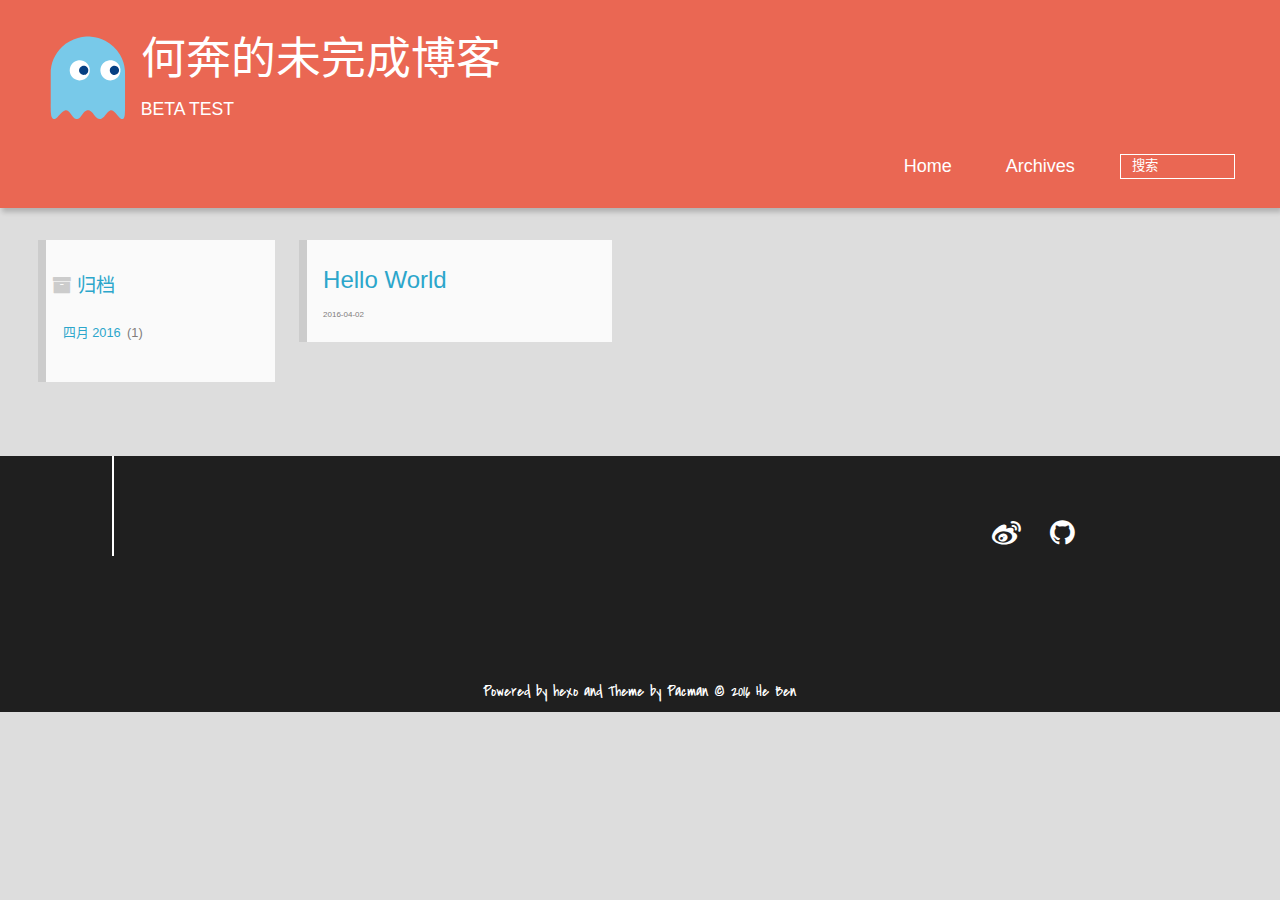
==== archives/index.html @ cc57c38c "Site updated: 2016-04-03 23:12:09" ====
<!DOCTYPE HTML>
<html lang="zh-CN">
<head>
  <meta charset="UTF-8">
  
    <title>Archives | 何奔的未完成博客</title>
    <meta name="viewport" content="width=device-width, initial-scale=1, maximum-scale=3, minimum-scale=1">
    
    <meta name="author" content="He Ben">
    
    <meta name="description" content="何奔的博客">
    
    
    
    
    
    <link rel="icon" href="/img/favicon.ico">
    
    
    <link rel="apple-touch-icon" href="/img/pacman.jpg">
    <link rel="apple-touch-icon-precomposed" href="/img/pacman.jpg">
    
    <link rel="stylesheet" href="/css/style.css">
</head>

    <body>
      <header>
        <div>
		
			<div id="imglogo">
				<a href="/"><img src="/img/logo.svg" alt="何奔的未完成博客" title="何奔的未完成博客"/></a>
			</div>
			
			<div id="textlogo">
				<h1 class="site-name"><a href="/" title="何奔的未完成博客">何奔的未完成博客</a></h1>
				<h2 class="blog-motto">BETA TEST</h2>
			</div>
			<div class="navbar"><a class="navbutton navmobile" href="#" title="菜单">
			</a></div>
			<nav class="animated">
				<ul>
					
						<li><a href="/">Home</a></li>
					
						<li><a href="/archives">Archives</a></li>
					
					<li>
					
					<form class="search" action="//google.com/search" method="get" accept-charset="utf-8">
						<label>Search</label>
						<input type="text" id="search" name="q" autocomplete="off" maxlength="20" placeholder="搜索" />
						<input type="hidden" name="q" value="site:yoursite.com">
					</form>
					
					</li>
				</ul>
			</nav>			
</div>

      </header>
      <div id="container">
        

<div class="archive-title" >
  <h2 class="archive-icon">归档</h2>
  
  <div class="archiveslist archive-float clearfix">
   <ul class="archive-list"><li class="archive-list-item"><a class="archive-list-link" href="/archives/2016/04/">四月 2016</a><span class="archive-list-count">1</span></li></ul>
 </div>
  
</div>
<div id="main" class="archive-part clearfix">
  <div id="archive-page">

  <section class="post" itemscope itemprop="blogPost">
  
    <a href="/2016/04/02/hello-world/" title="Hello World" itemprop="url">
  
    <h1 itemprop="name">Hello World</h1>
    
    <time datetime="2016-04-02T09:28:48.099Z" itemprop="datePublished">2016-04-02</time>
  </a>
</section>


  </div>
</div>

      </div>
      <footer><div id="footer" >
	
	<div class="line">
		<span></span>
		<div class="author"></div>
	</div>
	
	
	<div class="social-font clearfix">
		
		<a href="http://weibo.com/http://weibo.com/3191573155/profile?topnav=1&amp;wvr=6&amp;is_all=1" target="_blank" title="weibo"></a>
		
		
		
		<a href="https://github.com/https://github.com/heben0011" target="_blank" title="github"></a>
		
		
		
	</div>
		<p class="copyright">Powered by <a href="http://hexo.io" target="_blank" title="hexo">hexo</a> and Theme by <a href="https://github.com/A-limon/pacman" target="_blank" title="Pacman">Pacman</a> © 2016 
		
		<a href="http://yoursite.com" target="_blank" title="He Ben">He Ben</a>
		
		</p>
</div>
</footer>
      <script src="/js/jquery-2.1.0.min.js"></script>
<script type="text/javascript">
$(document).ready(function(){ 
  $('.navbar').click(function(){
    $('header nav').toggleClass('shownav');
  });
  var myWidth = 0;
  function getSize(){
    if( typeof( window.innerWidth ) == 'number' ) {
      myWidth = window.innerWidth;
    } else if( document.documentElement && document.documentElement.clientWidth) {
      myWidth = document.documentElement.clientWidth;
    };
  };
  var m = $('#main'),
      a = $('#asidepart'),
      c = $('.closeaside'),
      o = $('.openaside');
  $(window).resize(function(){
    getSize(); 
    if (myWidth >= 1024) {
      $('header nav').removeClass('shownav');
    }else
    {
      m.removeClass('moveMain');
      a.css('display', 'block').removeClass('fadeOut');
      o.css('display', 'none');
        
    }
  });
  c.click(function(){
    a.addClass('fadeOut').css('display', 'none');
    o.css('display', 'block').addClass('fadeIn');
    m.addClass('moveMain');
  });
  o.click(function(){
    o.css('display', 'none').removeClass('beforeFadeIn');
    a.css('display', 'block').removeClass('fadeOut').addClass('fadeIn');      
    m.removeClass('moveMain');
  });
  $(window).scroll(function(){
    o.css("top",Math.max(80,260-$(this).scrollTop()));
  });
});
</script>







    </body>
   </html>
---- css/style.css ----
html,
body,
div,
span,
applet,
object,
iframe,
h1,
h2,
h3,
h4,
h5,
h6,
p,
blockquote,
pre,
a,
abbr,
acronym,
address,
big,
cite,
code,
del,
dfn,
em,
img,
ins,
kbd,
q,
s,
samp,
small,
strike,
strong,
sub,
sup,
tt,
var,
dl,
dt,
dd,
ol,
ul,
li,
fieldset,
form,
label,
legend,
table,
caption,
tbody,
tfoot,
thead,
tr,
th,
td {
  margin: 0;
  padding: 0;
  border: 0;
  outline: 0;
  font-weight: inherit;
  font-style: inherit;
  font-family: inherit;
  font-size: 100%;
  vertical-align: baseline;
}
body {
  line-height: 1;
  color: #000;
  background: #fff;
}
ol,
ul {
  list-style: none;
}
table {
  border-collapse: separate;
  border-spacing: 0;
  vertical-align: middle;
}
caption,
th,
td {
  text-align: left;
  font-weight: normal;
  vertical-align: middle;
}
a img {
  border: none;
}
/* custom Font*/
@font-face {
  font-family: "covered_by_your_graceregular";
  font-weight: normal;
  font-style: normal;
  src: url("../font/coveredbyyourgrace-webfont.eot");
  src: url("../font/coveredbyyourgrace-webfont.eot?#iefix") format('embedded-opentype'), url("../font/coveredbyyourgrace-webfont.svg#covered_by_your_graceregular") format('svg'), url("../font/coveredbyyourgrace-webfont.woff") format('woff'), url("../font/coveredbyyourgrace-webfont.ttf") format('truetype');
}
/* icon Font */
@font-face {
  font-family: "FontAwesome";
  font-style: normal;
  font-weight: normal;
  src: url("../font/fontawesome-webfont.eot?v=#4.0.3");
  src: url("../font/fontawesome-webfont.eot?#iefix&v=#4.0.3") format("embedded-opentype"), url("../font/fontawesome-webfont.woff?v=#4.0.3") format("woff"), url("../font/fontawesome-webfont.ttf?v=#4.0.3") format("truetype"), url("../font/fontawesome-webfont.svg#fontawesomeregular?v=#4.0.3") format("svg");
}
/* Public style */
* {
  -webkit-margin-before: 0;
  -webkit-margin-after: 0;
}
body {
  background: #ddd;
  font-family: "Helvetica Neue", "Helvetica", "Microsoft YaHei", "WenQuanYi Micro Hei", Arial, sans-serif;
  font-size: 100%;
  color: #817c7c;
  line-height: 1.5;
}
small {
  font-size: 80%;
}
sub,
sup {
  font-size: 75%;
  line-height: 0;
  position: relative;
  vertical-align: baseline;
}
sup {
  top: -0.5em;
  padding-left: 0.3em;
}
sub {
  bottom: -0.25em;
}
a {
  text-decoration: none;
  color: #817c7c;
}
a:hover,
a:focus {
  outline: 0;
  text-decoration: none;
  -webkit-transition: color 0.25s, background 0.5s;
  -moz-transition: color 0.25s, background 0.5s;
  -o-transition: color 0.25s, background 0.5s;
  -ms-transition: color 0.25s, background 0.5s;
  transition: color 0.25s, background 0.5s;
}
a:hover:before {
  -webkit-transition: color 0.25s, background 0.5s;
  -moz-transition: color 0.25s, background 0.5s;
  -o-transition: color 0.25s, background 0.5s;
  -ms-transition: color 0.25s, background 0.5s;
  transition: color 0.25s, background 0.5s;
}
input:focus {
  outline: none;
}
input,
button {
  margin: 0;
  padding: 0;
}
input::-moz-focus-inner,
button::-moz-focus-inner {
  border: 0;
  padding: 0;
}
h1 {
  font-size: 1.5em;
}
.fa {
  display: inline-block;
  font-family: FontAwesome;
  font-style: normal;
  font-weight: normal;
  line-height: 1;
  -webkit-font-smoothing: antialiased;
  -moz-osx-font-smoothing: grayscale;
}
.clearfix {
  zoom: 1;
}
.clearfix:before,
.clearfix:after {
  content: "";
  display: table;
}
.clearfix:after {
  clear: both;
}
::-webkit-input-placeholder {
  color: #fff;
  padding: 2px 0 0 4px;
}
::-moz-placeholder {
  color: #fff;
  padding: 2px 0 0 4px;
}
:-ms-input-placeholder {
  color: #fff;
  padding: 2px 0 0 4px;
}
::-webkit-input-placeholder::before {
  font-family: "FontAwesome";
  -webkit-font-smoothing: antialiased;
  -moz-osx-font-smoothing: grayscale;
  content: "\f002";
  padding-right: 4px;
}
::-moz-placeholder:before {
  font-family: "FontAwesome";
  -webkit-font-smoothing: antialiased;
  -moz-osx-font-smoothing: grayscale;
  content: "\f002";
  padding-right: 4px;
}
:-ms-input-placeholder::before {
  font-family: "FontAwesome";
  -webkit-font-smoothing: antialiased;
  -moz-osx-font-smoothing: grayscale;
  content: "\f002";
  padding-right: 4px;
}
input[type="search"]::-webkit-search-cancel-button,
input[type="search"]::-webkit-search-decoration {
  -webkit-appearance: none;
}
::-webkit-search-cancel-button:after {
  font-family: "FontAwesome";
  -webkit-font-smoothing: antialiased;
  -moz-osx-font-smoothing: grayscale;
  content: '\f00d';
  color: #fff;
  padding-right: 4px;
}
/* css3 animate */
.animated {
  -webkit-animation-fill-mode: both;
  -moz-animation-fill-mode: both;
  -o-animation-fill-mode: both;
  -ms-animation-fill-mode: both;
  animation-fill-mode: both;
  -webkit-animation-duration: 1s;
  -moz-animation-duration: 1s;
  -o-animation-duration: 1s;
  -ms-animation-duration: 1s;
  animation-duration: 1s;
}
@-webkit-keyframes fadeIn {
  0% {
    opacity: 0;
    -ms-filter: "progid:DXImageTransform.Microsoft.Alpha(Opacity=0)";
    filter: alpha(opacity=0);
  }
  100% {
    opacity: 1;
    -ms-filter: none;
    filter: none;
  }
}
.fadeIn {
  -webkit-animation-name: fadeIn;
  -moz-animation-name: fadeIn;
  -o-animation-name: fadeIn;
  -ms-animation-name: fadeIn;
  animation-name: fadeIn;
}
.fadeOut {
  -webkit-animation-name: fadeOut;
  -moz-animation-name: fadeOut;
  -o-animation-name: fadeOut;
  -ms-animation-name: fadeOut;
  animation-name: fadeOut;
}
@-moz-keyframes fadeInDown {
  0% {
    opacity: 0;
    -ms-filter: "progid:DXImageTransform.Microsoft.Alpha(Opacity=0)";
    filter: alpha(opacity=0);
    -webkit-transform: translateY(-20px);
    -moz-transform: translateY(-20px);
    -o-transform: translateY(-20px);
    -ms-transform: translateY(-20px);
    transform: translateY(-20px);
  }
  100% {
    opacity: 1;
    -ms-filter: none;
    filter: none;
    -webkit-transform: translateY(0);
    -moz-transform: translateY(0);
    -o-transform: translateY(0);
    -ms-transform: translateY(0);
    transform: translateY(0);
  }
}
@-webkit-keyframes fadeInDown {
  0% {
    opacity: 0;
    -ms-filter: "progid:DXImageTransform.Microsoft.Alpha(Opacity=0)";
    filter: alpha(opacity=0);
    -webkit-transform: translateY(-20px);
    -moz-transform: translateY(-20px);
    -o-transform: translateY(-20px);
    -ms-transform: translateY(-20px);
    transform: translateY(-20px);
  }
  100% {
    opacity: 1;
    -ms-filter: none;
    filter: none;
    -webkit-transform: translateY(0);
    -moz-transform: translateY(0);
    -o-transform: translateY(0);
    -ms-transform: translateY(0);
    transform: translateY(0);
  }
}
@-o-keyframes fadeInDown {
  0% {
    opacity: 0;
    -ms-filter: "progid:DXImageTransform.Microsoft.Alpha(Opacity=0)";
    filter: alpha(opacity=0);
    -webkit-transform: translateY(-20px);
    -moz-transform: translateY(-20px);
    -o-transform: translateY(-20px);
    -ms-transform: translateY(-20px);
    transform: translateY(-20px);
  }
  100% {
    opacity: 1;
    -ms-filter: none;
    filter: none;
    -webkit-transform: translateY(0);
    -moz-transform: translateY(0);
    -o-transform: translateY(0);
    -ms-transform: translateY(0);
    transform: translateY(0);
  }
}
@keyframes fadeInDown {
  0% {
    opacity: 0;
    -ms-filter: "progid:DXImageTransform.Microsoft.Alpha(Opacity=0)";
    filter: alpha(opacity=0);
    -webkit-transform: translateY(-20px);
    -moz-transform: translateY(-20px);
    -o-transform: translateY(-20px);
    -ms-transform: translateY(-20px);
    transform: translateY(-20px);
  }
  100% {
    opacity: 1;
    -ms-filter: none;
    filter: none;
    -webkit-transform: translateY(0);
    -moz-transform: translateY(0);
    -o-transform: translateY(0);
    -ms-transform: translateY(0);
    transform: translateY(0);
  }
}
body >header {
  width: 100%;
  -webkit-box-shadow: 2px 4px 5px rgba(3,3,3,0.2);
  box-shadow: 2px 4px 5px rgba(3,3,3,0.2);
  background: #ea6753;
  color: #fff;
  padding: 1em 0 0.8em;
}
@media only screen and (min-width: 1024px) {
  body >header {
    padding: 1.8em 0 1.5em;
  }
}
body >header >div {
  width: 95%;
  margin: 0 auto;
  position: relative;
  overflow: hidden;
}
@media only screen and (min-width: 1024px) {
  body >header >div {
    width: 93%;
  }
}
body >header a {
  display: block;
  color: #fff;
}
#imglogo {
  float: left;
  width: 4em;
  height: 4em;
}
@media only screen and (min-width: 768px) {
  #imglogo {
    width: 5em;
  }
}
@media only screen and (min-width: 1024px) {
  #imglogo {
    width: 5.5em;
  }
}
#imglogo img {
  width: 4em;
}
@media only screen and (min-width: 768px) {
  #imglogo img {
    width: 5em;
  }
}
@media only screen and (min-width: 1024px) {
  #imglogo img {
    width: 5.5em;
  }
}
#textlogo {
  float: left;
  width: 75%;
  margin-left: 0.5em;
}
#textlogo h1.site-name {
  width: 86%;
  font-family: "covered_by_your_graceregular";
  font-size: 200%;
  line-height: 1.5;
  -webkit-font-smoothing: antialiased;
  -moz-osx-font-smoothing: grayscale;
}
@media only screen and (min-width: 768px) {
  #textlogo h1.site-name {
    font-size: 240%;
  }
}
@media only screen and (min-width: 1024px) {
  #textlogo h1.site-name {
    font-size: 280%;
  }
}
#textlogo h2.blog-motto {
  font-size: 0.7em;
  font-weight: normal;
}
@media only screen and (min-width: 768px) {
  #textlogo h2.blog-motto {
    font-size: 100%;
  }
}
@media only screen and (min-width: 1024px) {
  #textlogo h2.blog-motto {
    font-size: 110%;
  }
}
.navbar {
  position: absolute;
  width: 2em;
  right: 0em;
  top: 1em;
  padding: 0.5em;
}
@media only screen and (min-width: 1024px) {
  .navbar {
    display: none;
  }
}
.navbutton::before {
  font-family: "FontAwesome";
  -webkit-font-smoothing: antialiased;
  -moz-osx-font-smoothing: grayscale;
  content: "\f0c9";
}
.navmobile::before {
  padding-left: 1em;
}
header nav {
  float: left;
  width: 100%;
  font-size: 112.5%;
  padding-top: 0.5em;
  max-height: 0.01em;
  -webkit-transition: max-height 1s ease-out;
  -moz-transition: max-height 1s ease-out;
  -o-transition: max-height 1s ease-out;
  -ms-transition: max-height 1s ease-out;
  transition: max-height 1s ease-out;
}
@media only screen and (min-width: 568px) {
  header nav {
    width: 50%;
  }
}
@media only screen and (min-width: 1024px) {
  header nav {
    float: right;
    width: auto;
    margin-top: 1em;
    max-height: none;
  }
}
@media only screen and (min-width: 1024px) {
  header nav ul {
    float: right;
  }
}
@media only screen and (min-width: 1024px) {
  header nav ul li {
    float: left;
  }
}
header nav ul li a {
  padding: 0.2em 0 0.2em 1em;
}
@media only screen and (min-width: 1024px) {
  header nav ul li a {
    padding: 0.2em 1.5em;
  }
}
header nav ul li a:hover {
  background: #dd2c11;
  color: #e9cd4c;
}
.shownav {
  max-height: 40em;
}
.search {
  padding: 0.1em 0 0 1em;
}
.search input {
  line-height: 1.7;
  border: 1px solid #fff;
  color: #fff;
  background: transparent;
  width: 80%;
  padding-left: 0.5em;
}
@media only screen and (min-width: 1024px) {
  .search input {
    width: 8em;
    -webkit-transition: 0.5s width;
    -moz-transition: 0.5s width;
    -o-transition: 0.5s width;
    -ms-transition: 0.5s width;
    transition: 0.5s width;
  }
  .search input:focus {
    width: 15em;
  }
}
.search label {
  display: none;
}
/* index layout */
#container {
  width: 95%;
  margin: 0 auto;
  overflow: hidden;
}
@media only screen and (min-width: 768px) {
  #container {
    width: 96%;
  }
}
@media only screen and (min-width: 1024px) {
  #container {
    width: 94%;
  }
}
@media only screen and (min-width: 1560px) {
  #container {
    width: 82%;
  }
}
#main {
  margin: 1em 0 0;
  line-height: 1.8;
}
@media only screen and (min-width: 1024px) {
  #main {
    margin: 2em 0 0;
    width: 75%;
    float: left;
    -webkit-transition: margin 0.5s ease-out;
    -moz-transition: margin 0.5s ease-out;
    -o-transition: margin 0.5s ease-out;
    -ms-transition: margin 0.5s ease-out;
    transition: margin 0.5s ease-out;
  }
}
#main section.post {
  background: #fafafa;
  margin-bottom: 0.125em;
}
#main section.post a {
  display: block;
  border-left: 0.5em solid #ccc;
  -webkit-transition: border-left 0.45s;
  -moz-transition: border-left 0.45s;
  -o-transition: border-left 0.45s;
  -ms-transition: border-left 0.45s;
  transition: border-left 0.45s;
  padding: 0.5em;
}
@media only screen and (min-width: 768px) {
  #main section.post a {
    padding: 1em;
  }
}
#main section.post a:hover {
  border-left: 0.5em solid #ea6753;
}
#main section.post a h1 {
  color: #2ca6cb;
  line-height: 2;
}
#main section.post a p {
  color: #817c7c;
}
#main section.post a time {
  color: #817c7c;
  display: block;
  margin: 0.5em 0;
  font-size: 0.5em;
}
.moveMain {
  margin-left: 10% !important;
}
#page-nav {
  background: #fafafa;
  text-align: center;
  overflow: hidden;
}
#page-nav a,
#page-nav span {
  display: inline-block;
  padding: 0.5em 1em;
}
#page-nav a {
  color: #2ca6cb;
}
#page-nav a:hover {
  background: #ccc;
  color: #ea6753;
}
#page-nav .prev {
  float: left;
  border-left: 0.5em solid #ccc;
  -webkit-transition: border-left 0.5s;
  -moz-transition: border-left 0.5s;
  -o-transition: border-left 0.5s;
  -ms-transition: border-left 0.5s;
  transition: border-left 0.5s;
}
#page-nav .prev:hover {
  border-left: 0.5em solid #ea6753;
}
#page-nav .next {
  float: right;
}
#page-nav .page-number {
  display: none;
}
@media only screen and (min-width: 768px) {
  #page-nav .page-number {
    display: inline-block;
  }
}
#page-nav .current {
  color: #b8b8b8;
  font-weight: bold;
}
#page-nav .space {
  color: #2ca6cb;
}
/* page layout */
@media only screen and (min-width: 1024px) {
  .page {
    margin-left: 10% !important;
  }
}
/* archive layout */
.category-icon:before,
.tag-icon:before,
.archive-icon:before {
  font-family: "FontAwesome";
  -webkit-font-smoothing: antialiased;
  -moz-osx-font-smoothing: grayscale;
  color: #ccc;
  font-size: 100%;
  padding-right: 0.3em;
}
.category-icon:before {
  content: "\f07b";
}
.tag-icon:before {
  content: "\f02c";
}
.archive-icon:before {
  content: "\f187";
}
.archive-title {
  margin: 1em 0;
  width: 97%;
  padding: 2em 0 2em 3%;
  background: #fafafa;
  border-left: 0.5em solid #ccc;
}
@media only screen and (min-width: 1024px) {
  .archive-title {
    margin: 2em 0;
    width: 18.5%;
    padding-left: 0.5%;
    float: left;
  }
}
.archive-title h2 {
  width: 90%;
  color: #2ca6cb;
  font-size: 120%;
}
.archive-title a {
  color: #2ca6cb;
  -webkit-transition: color 0.5s;
  -moz-transition: color 0.5s;
  -o-transition: color 0.5s;
  -ms-transition: color 0.5s;
  transition: color 0.5s;
}
.archive-title a:hover {
  color: #ea6753;
  -webkit-transition: color 0.5s;
  -moz-transition: color 0.5s;
  -o-transition: color 0.5s;
  -ms-transition: color 0.5s;
  transition: color 0.5s;
}
.current {
  color: #ea6753 !important;
}
@media only screen and (min-width: 768px) {
  .archive-part {
    min-height: 200px;
  }
}
@media only screen and (min-width: 1024px) {
  .archive-part {
    width: 78% !important;
    float: right;
    margin-left: 2% !important;
  }
}
.archive-part section.post {
  width: 100%;
}
@media only screen and (min-width: 768px) {
  .archive-part section.post {
    float: left;
    width: 50%;
  }
}
@media only screen and (min-width: 1024px) {
  .archive-part section.post {
    width: 33.333%;
  }
}
@media only screen and (min-width: 768px) {
  .archive-nav {
    width: 100%;
    float: left;
    margin-top: 1em;
  }
}
/* tags&categories layout */
.all-list-box {
  min-height: 400px;
}
.post,
.page {
  background: #fafafa;
}
.post a,
.page a {
  color: #2ca6cb;
}
.post a:hover,
.page a:hover {
  color: #ea6753;
}
@media only screen and (min-width: 768px) {
  article header.article-info {
    border-bottom: 1px solid #dbdbdb;
  }
}
article header.article-info >h1 {
  padding: 0.2em 3%;
  font-size: 170%;
  line-height: 1.5;
  word-wrap: break-word;
  word-break: normal;
  -webkit-font-smoothing: antialiased;
  -moz-osx-font-smoothing: grayscale;
  border-left: 5px solid #ea6753;
}
@media only screen and (min-width: 1024px) {
  article header.article-info >h1 {
    font-size: 200%;
    padding-top: 0.3em;
  }
}
article header.article-info >p.article-author {
  padding: 0.3em 4% 0.3em 0;
  text-align: right;
  border-bottom: 1px solid #dbdbdb;
}
@media only screen and (min-width: 768px) {
  article header.article-info >p.article-author {
    float: right;
    border-bottom: none;
  }
}
article header.article-info >p.article-time {
  padding-top: 0.5em;
  font-size: 0.8em;
  text-align: center;
}
@media only screen and (min-width: 768px) {
  article header.article-info >p.article-time {
    float: right;
    margin-right: 1em;
    padding-top: 0.1em;
    font-size: 0.9em;
  }
}
article header.article-info >p.article-time:before {
  font-family: "FontAwesome";
  font-size: 130%;
  content: "\f017";
  -webkit-font-smoothing: antialiased;
  -moz-osx-font-smoothing: grayscale;
}
article .article-content {
  padding: 1.5em 4%;
}
article .article-content .kb {
  padding: 0.1em 0.6em;
  border: 1px solid #ccc;
  background-color: code-color;
  color: #8f8f8f;
  -webkit-box-shadow: 0 1px 0 rgba(0,0,0,0.2), 0 0 0 2px #fff inset;
  box-shadow: 0 1px 0 rgba(0,0,0,0.2), 0 0 0 2px #fff inset;
  -webkit-border-radius: 3px;
  border-radius: 3px;
  display: inline-block;
  margin: 0 0.1em;
  text-shadow: 0 1px 0 #fff;
  line-height: 1.5;
  white-space: nowrap;
}
article .article-content h1,
article .article-content h2 {
  font-size: 180%;
  line-height: 1.2em;
}
article .article-content h3,
article .article-content h4,
article .article-content h5,
article .article-content h6 {
  font-size: 140%;
}
article .article-content h1,
article .article-content h2,
article .article-content h3,
article .article-content h4,
article .article-content h5,
article .article-content h6 {
  color: #333;
  -webkit-font-smoothing: antialiased;
  -moz-osx-font-smoothing: grayscale;
  padding: 0.3em 0;
  margin: 0.5em 0;
}
article .article-content h1 >code,
article .article-content h2 >code,
article .article-content h3 >code,
article .article-content h4 >code,
article .article-content h5 >code,
article .article-content h6 >code {
  color: #a3a3a3;
}
article .article-content hr {
  border: 1px solid #dbdbdb;
}
article .article-content strong {
  font-weight: bold;
}
article .article-content em {
  font-style: italic;
}
article .article-content acronym,
article .article-content abbr {
  border-bottom: 1px dotted;
}
article .article-content blockquote {
  border-left: 0.2em solid #ea6753;
  margin: 0.65em 0 0.65em 4%;
  padding-left: 1%;
  line-height: 1.5;
  font-size: 110%;
}
article .article-content blockquote footer {
  background: #fafafa;
  padding: 0;
  margin: 0;
  font-size: 80%;
  line-height: 1em;
}
article .article-content blockquote cite {
  font-style: italic;
  padding-left: 0.5em;
}
article .article-content ul,
article .article-content ol {
  padding-left: 2em;
  font-size: 105%;
}
@media only screen and (min-width: 768px) {
  article .article-content ul,
  article .article-content ol {
    padding-left: 3em;
  }
}
article .article-content ul li {
  list-style: disc;
  text-align: match-parent;
  margin: 0.5em 0;
}
article .article-content ol li {
  list-style-type: decimal;
  margin: 0.5em 0;
}
article .article-content dl dt {
  font-weight: blod;
}
article .article-content ul li>code,
article .article-content ol li>code,
article .article-content p code,
article .article-content strong code,
article .article-content em code {
  font-family: Monaco, Menlo, Consolas, Courier New, monospace;
  background: #eee;
  color: #747070;
  border: 1px solid #d6d6d6;
  padding: 0 5px;
  margin: 0 2px;
  font-size: 90%;
  white-space: nowrap;
  text-shadow: 0 1px #fff;
}
article .article-content p {
  font-size: 105%;
  line-height: 1.7;
  margin: 0.7em 0;
}
@media only screen and (min-width: 1024px) {
  article .article-content p {
    margin: 1.2em 0;
  }
}
article .article-content img,
article .article-content video,
article .article-content figure img {
  max-width: 100%;
  display: block;
  margin: auto;
  height: auto;
  vertical-align: middle;
  padding-top: 0.5em;
}
@media only screen and (min-width: 1024px) {
  article .article-content img,
  article .article-content video,
  article .article-content figure img {
    padding-top: 0.7em;
  }
}
article .article-content figcaption,
article .article-content .caption {
  text-align: center;
  display: block;
  font-size: 0.9em;
  font-weight: blod;
}
article .article-content .video-container {
  position: relative;
  padding-top: 56%;
  height: 0;
  overflow: hidden;
}
article .article-content .video-container iframe,
article .article-content .video-container object,
article .article-content .video-container embed {
  position: absolute;
  top: 0;
  left: 0;
  width: 100%;
  height: 100%;
  margin-top: 0;
}
article .article-content table {
  width: 100%;
  border-collapse: collapse;
  border-spacing: 0;
}
article .article-content table th {
  font-weight: bold;
  border-bottom: 3px solid #dbdbdb;
  padding-bottom: 0.5em;
}
article .article-content table td {
  border-bottom: 1px solid #dbdbdb;
  padding: 10px 0;
}
article .article-content .pullquote {
  text-align: left;
  width: 45%;
  margin: 0;
  border: none;
}
article .article-content .left {
  margin-left: 0.5em;
  margin-right: 1em;
  float: left;
}
article .article-content .right {
  margin-right: 0.5em;
  margin-left: 1em;
  float: right;
}
footer.article-footer {
  background: #fafafa;
  padding: 0 4%;
  margin: 0;
  border-top: 1px solid #dbdbdb;
}
.article-share {
  float: right;
  width: 100%;
}
@media only screen and (min-width: 568px) {
  .article-share {
    width: 60%;
  }
}
@media only screen and (min-width: 768px) {
  .article-share {
    width: 40%;
  }
}
.share span {
  float: right;
  height: 3em;
  width: 1em;
  margin-right: 0.5em;
  position: relative;
  color: #d6d6d6;
}
.share span:before {
  font-family: "FontAwesome";
  content: "\f064";
  font-size: 1em;
  -webkit-font-smoothing: antialiased;
  -moz-osx-font-smoothing: grayscale;
  width: 1.5em;
  height: 1.5em;
  position: absolute;
  top: 50%;
  left: 50%;
  margin-top: -0.75em;
  margin-left: -0.75em;
}
.share a {
  float: right;
  width: 3em;
  height: 3em;
  display: block;
  position: relative;
}
.share a:before {
  font-size: 100%;
  font-family: "FontAwesome";
  text-align: center;
  color: #817c7c;
  -webkit-font-smoothing: antialiased;
  -moz-osx-font-smoothing: grayscale;
  width: 1.5em;
  height: 1.5em;
  position: absolute;
  top: 50%;
  left: 50%;
  margin-top: -0.75em;
  margin-left: -0.75em;
}
.share a:hover:before {
  color: #fff;
}
.article-share-twitter:before {
  content: "\f099";
}
.article-share-twitter:hover {
  background: #00aced;
  text-shadow: 0 1px #008abe;
}
.article-share-facebook:before {
  content: "\f09a";
}
.article-share-facebook:hover {
  background: #3b5998;
  text-shadow: 0 1px #2f477a;
}
.article-share-weibo:before {
  content: "\f18a";
}
.article-share-weibo:hover {
  background: #eb182c;
  text-shadow: 0 1px #bf1121;
}
.article-share-qrcode:before {
  content: "\f029";
}
.article-share-qrcode:hover {
  background: #49ae0f;
  text-shadow: 0 1px #3a8b0c;
}
.article-back-to-top:before {
  content: "\f062";
}
.article-back-to-top:hover {
  background: #762c54;
  text-shadow: 0 1px #5e2343;
}
.qrcode {
  width: 15em;
  height: 15em;
  position: absolute;
  top: 50%;
  left: 50%;
  margin-top: -7.5em;
  margin-left: -7.5em;
  background: #fff;
  border: 2px solid #ccc;
  -webkit-border-radius: 3px;
  border-radius: 3px;
  display: inline-block;
  opacity: 0;
  -ms-filter: "progid:DXImageTransform.Microsoft.Alpha(Opacity=0)";
  filter: alpha(opacity=0);
  position: fixed;
  text-align: center;
  visibility: hidden;
  z-index: 10;
  -webkit-transition: opacity 0.5s;
  -moz-transition: opacity 0.5s;
  -o-transition: opacity 0.5s;
  -ms-transition: opacity 0.5s;
  transition: opacity 0.5s;
}
@media only screen and (min-width: 1024px) {
  .qrcode {
    width: 20em;
    height: 20em;
    position: absolute;
    top: 50%;
    left: 50%;
    margin-top: -10em;
    margin-left: -10em;
    position: fixed;
  }
}
.qrcode span {
  display: block;
  width: 80%;
  height: 1.5em;
  font-size: 80%;
  float: left;
}
.qrcode span:before {
  content: none;
}
.qrcode a {
  display: block;
  width: 16%;
  height: 1.5em;
  float: left;
}
.qrcode img {
  width: 90%;
  height: 90%;
}
.qrclose:before {
  font-family: "FontAwesome";
  -webkit-font-smoothing: antialiased;
  -moz-osx-font-smoothing: grayscale;
  content: "\f057";
  color: #ccc;
}
.qrclose:hover:before {
  color: #2ca6cb !important;
}
.overlay {
  display: none !important;
}
.overlay:target+.qrcode {
  opacity: 1;
  -ms-filter: none;
  filter: none;
  visibility: visible;
}
.article-tags,
.article-categories {
  padding: 0.5em 0;
  float: left;
  width: 100%;
}
@media only screen and (min-width: 568px) {
  .article-tags,
  .article-categories {
    width: 50%;
  }
}
@media only screen and (min-width: 768px) {
  .article-tags,
  .article-categories {
    width: 30%;
  }
}
.article-tags {
  color: #d6d6d6;
}
.article-tags span {
  position: relative;
  float: left;
  width: 1em;
  height: 2em;
  margin-right: 0.5em;
}
.article-tags span:before {
  font-family: "FontAwesome";
  -webkit-font-smoothing: antialiased;
  -moz-osx-font-smoothing: grayscale;
  width: 1.2em;
  height: 1.2em;
  position: absolute;
  top: 50%;
  left: 50%;
  margin-top: -0.6em;
  margin-left: -0.6em;
  content: "\f02c";
}
.article-tags a {
  float: left;
  padding: 0 0.3em;
  margin: 0.3em;
  background: #e6e6e6;
}
.article-tags a:hover {
  color: #fff;
  background: #2ca6cb;
}
.article-categories {
  color: #d6d6d6;
  margin-top: 0.3em;
}
.article-categories span:before {
  font-family: "FontAwesome";
  -webkit-font-smoothing: antialiased;
  -moz-osx-font-smoothing: grayscale;
  content: "\f07b";
}
.article-category-link {
  padding: 0.5em;
  margin: 0 0.3em;
}
.article-category-link:hover {
  color: #fff !important;
  background: #2ca6cb;
}
.article-nav {
  padding: 0 10%;
}
@media only screen and (min-width: 768px) {
  .article-nav {
    padding: 0 4%;
  }
}
.article-nav strong {
  font-size: 0.6em;
}
.article-nav a {
  display: block;
  overflow: hidden;
}
.article-nav .prev a:hover,
.article-nav .next a:hover {
  background: #2ca6cb;
  color: #fff;
}
.article-nav .prev {
  width: 100%;
  float: left;
}
.article-nav .prev strong {
  padding-left: 1.8em;
}
.article-nav .prev span:before {
  font-family: "FontAwesome";
  -webkit-font-smoothing: antialiased;
  -moz-osx-font-smoothing: grayscale;
  content: "\f100";
  padding-right: 0.5em;
}
@media only screen and (min-width: 768px) {
  .article-nav .prev {
    width: 45%;
    float: left;
  }
}
.article-nav .next {
  width: 100%;
  float: left;
  text-align: left;
}
.article-nav .next strong {
  padding-left: 1.5em;
}
.article-nav .next span:before {
  font-family: "FontAwesome";
  -webkit-font-smoothing: antialiased;
  -moz-osx-font-smoothing: grayscale;
  content: "\f101";
  padding-right: 0.5em;
}
@media only screen and (min-width: 768px) {
  .article-nav .next {
    width: 45%;
    float: right;
    text-align: right;
  }
  .article-nav .next strong {
    padding-right: 1.8em;
  }
  .article-nav .next span:before {
    content: none;
  }
  .article-nav .next span:after {
    font-family: "FontAwesome";
    -webkit-font-smoothing: antialiased;
    -moz-osx-font-smoothing: grayscale;
    content: "\f101";
    padding-left: 0.5em;
  }
}
section.comment {
  padding: 0 4%;
  margin: 1em 0;
}
.toc-article {
  background: #eee;
  margin: 2em 0 0 0.5em;
  padding: 1em;
}
.toc-article strong {
  padding: 0.3em 0;
}
#toc {
  line-height: 1em;
  font-size: 0.8em;
  float: right;
}
#toc .toc {
  padding: 0;
}
#toc .toc li {
  list-style-type: none;
}
#toc .toc-child {
  padding-left: 1.5em;
}
#toc.toc-aside {
  display: none;
  width: 13%;
  position: fixed;
  right: 2%;
  top: 320px;
  overflow: hidden;
  line-height: 1.5em;
  font-size: 1em;
  color: #333;
  opacity: 0.6;
  -ms-filter: "progid:DXImageTransform.Microsoft.Alpha(Opacity=60)";
  filter: alpha(opacity=60);
  -webkit-transition: opacity 1s ease-out;
  -moz-transition: opacity 1s ease-out;
  -o-transition: opacity 1s ease-out;
  -ms-transition: opacity 1s ease-out;
  transition: opacity 1s ease-out;
}
#toc.toc-aside strong {
  padding: 0.3em 0;
  color: #817c7c;
}
#toc.toc-aside:hover {
  -webkit-transition: opacity 0.3s ease-out;
  -moz-transition: opacity 0.3s ease-out;
  -o-transition: opacity 0.3s ease-out;
  -ms-transition: opacity 0.3s ease-out;
  transition: opacity 0.3s ease-out;
  opacity: 1;
  -ms-filter: none;
  filter: none;
}
#toc.toc-aside a {
  -webkit-transition: color 1s ease-out;
  -moz-transition: color 1s ease-out;
  -o-transition: color 1s ease-out;
  -ms-transition: color 1s ease-out;
  transition: color 1s ease-out;
}
#toc.toc-aside a:hover {
  color: #ea6753;
  -webkit-transition: color 0.3s ease-out;
  -moz-transition: color 0.3s ease-out;
  -o-transition: color 0.3s ease-out;
  -ms-transition: color 0.3s ease-out;
  transition: color 0.3s ease-out;
}
.active {
  color: #ea6753 !important;
}
.openaside {
  display: none;
  position: fixed;
  right: 7.5%;
  top: 260px;
}
.openaside a {
  display: block;
  color: #fff;
  border: 1px solid #fff;
  -webkit-border-radius: 5px;
  border-radius: 5px;
  background: #ea6753;
  padding: 0.2em 0.55em;
}
.openaside a::before {
  font-family: "FontAwesome";
  -webkit-font-smoothing: antialiased;
  -moz-osx-font-smoothing: grayscale;
  content: "\f0c9";
}
.closeaside {
  display: none;
}
.closeaside a {
  color: #ea6753;
}
.closeaside a:hover {
  color: #2ca6cb;
}
.closeaside a::before {
  font-family: "FontAwesome";
  -webkit-font-smoothing: antialiased;
  -moz-osx-font-smoothing: grayscale;
  content: "\f0c9";
}
@media only screen and (min-width: 1024px) {
  .closeaside {
    display: block;
    position: absolute;
    right: 25px;
    top: 22px;
  }
}
#asidepart {
  background: #fafafa;
  margin: 1em 0 0;
  padding: 0.5em 2% 1em;
}
@media only screen and (min-width: 1024px) {
  #asidepart {
    position: relative;
    float: left;
    width: 18%;
    margin: 2em 0 0 3%;
  }
}
.asidetitle {
  font-size: 1.1em;
  color: #2ca6cb;
  padding: 0 0 0.3125em 0;
  border-bottom: 0.1875em solid #ccc;
}
.asidetitle a {
  color: #2ca6cb;
}
.asidetitle a:hover {
  color: #ea6753;
  -webkit-transition: color 0.5s;
  -moz-transition: color 0.5s;
  -o-transition: color 0.5s;
  -ms-transition: color 0.5s;
  transition: color 0.5s;
}
@media only screen and (min-width: 768px) {
  .categorieslist {
    width: 45%;
    float: left;
    margin: 0 5% 0 0;
  }
}
@media only screen and (min-width: 1024px) {
  .categorieslist {
    width: 100%;
    float: none;
    margin: 1em 0 0;
  }
}
.categorieslist li {
  border-bottom: 1px solid #ccc;
}
.categorieslist li a {
  display: block;
  padding: 0.5em 5%;
}
.categorieslist li a:hover {
  color: #ea6753;
}
.tagslist {
  margin: 1em 0 0;
}
@media only screen and (min-width: 768px) {
  .tagslist {
    width: 45%;
    float: left;
    margin: 0 5% 0 0;
  }
}
@media only screen and (min-width: 1024px) {
  .tagslist {
    width: 100%;
    float: none;
    margin: 1em 0 0;
  }
}
.tagslist ul {
  padding: 0.5em 0;
}
.tagslist ul li {
  float: left;
}
.tagslist ul li a {
  display: block;
  margin: 0.3125em;
  padding: 0.125em 0.3125em;
  background: #dbdbdb;
}
.tagslist ul li a:hover {
  color: #ea6753;
  background: #e6e6e6;
}
.rsspart {
  background: #ea6753;
  width: 100%;
}
@media only screen and (min-width: 768px) {
  .rsspart {
    float: left;
    width: 45%;
    margin: 0 5% 0 0;
  }
}
@media only screen and (min-width: 1024px) {
  .rsspart {
    width: 100%;
    float: none;
    margin: 1em 0 0;
  }
}
.rsspart a {
  color: #fff;
  display: block;
  padding: 0.625em 0;
  text-align: center;
}
.rsspart a:hover {
  color: #ea6753;
  background: #fafafa;
}
.rsspart a::before {
  font-family: "FontAwesome";
  -webkit-font-smoothing: antialiased;
  -moz-osx-font-smoothing: grayscale;
  padding-right: 0.5em;
  content: "\f09e";
}
@media only screen and (min-width: 768px) {
  .archiveslist {
    width: 45%;
    float: left;
    margin: 0 5% 0 0;
  }
}
@media only screen and (min-width: 1024px) {
  .archiveslist {
    width: 100%;
    float: none;
    margin: 1em 0 0;
  }
}
.archiveslist li {
  font-size: 0.8em;
  line-height: 2em;
}
.archiveslist li a {
  padding: 0.5em;
}
.archiveslist li a:hover {
  color: #ea6753;
  -webkit-transition: color 0.25s;
  -moz-transition: color 0.25s;
  -o-transition: color 0.25s;
  -ms-transition: color 0.25s;
  transition: color 0.25s;
}
.archiveslist .archive-list-count:before {
  content: "(";
}
.archiveslist .archive-list-count:after {
  content: ")";
}
.archive-list {
  padding: 0.5em 0;
}
.archive-float ul {
  padding: 0;
}
.archive-float li {
  float: left;
  margin: 0.3em;
}
@media only screen and (min-width: 1024px) {
  .archive-float li {
    float: none;
  }
}
@media only screen and (min-width: 768px) {
  .tagcloudlist {
    width: 45%;
    float: left;
    margin: 0 5% 0 0;
  }
}
@media only screen and (min-width: 1024px) {
  .tagcloudlist {
    width: 100%;
    float: none;
    margin: 1em 0 0;
  }
}
.tagcloudlist .tagcloudlist a {
  padding: 0.2em;
  display: block;
  float: left;
}
.tagcloudlist .tagcloudlist a:hover {
  color: #ea6753;
  -webkit-transition: color 0.25s;
  -moz-transition: color 0.25s;
  -o-transition: color 0.25s;
  -ms-transition: color 0.25s;
  transition: color 0.25s;
}
.linkslist {
  margin-top: 0.5em;
}
@media only screen and (min-width: 768px) {
  .linkslist {
    width: 45%;
    float: left;
    margin: 0 5% 0 0;
  }
}
@media only screen and (min-width: 1024px) {
  .linkslist {
    width: 100%;
    float: none;
    margin: 1em 0 0;
  }
}
.linkslist ul {
  padding: 0.5em 0;
}
.linkslist ul a {
  font-size: 1em;
  line-height: 1.5;
  display: block;
  padding: 0 3%;
}
.linkslist ul a:hover {
  color: #ea6753;
  -webkit-transition: color 0.25s;
  -moz-transition: color 0.25s;
  -o-transition: color 0.25s;
  -ms-transition: color 0.25s;
  transition: color 0.25s;
}
footer {
  margin-top: 1em;
  background: #1f1f1f;
  padding: 0 2% 0.5em;
}
#footer {
  width: 95%;
  margin: 0 auto;
  overflow: hidden;
  position: relative;
}
#footer .line {
  width: 100%;
  height: 14em;
  margin: 0 auto;
}
@media only screen and (min-width: 768px) {
  #footer .line {
    width: 10em;
    float: left;
    position: relative;
  }
}
#footer .line span {
  display: block;
  width: 0.5em;
  height: 6.25em;
  border-right: 0.125em solid #fff;
  margin: 0 auto;
}
@media only screen and (min-width: 768px) {
  #footer .line span {
    position: absolute;
    left: 3em;
    margin: 0 0 1.5em;
  }
}
.author {
  width: 6.875em;
  height: 6.875em;
  margin: 0 auto;
  background: no-repeat url("source/img/author.jpg") left top;
  -webkit-background-size: 6.875em 6.875em;
  -moz-background-size: 6.875em 6.875em;
  background-size: 6.875em 6.875em;
  -webkit-border-radius: 3.4375em;
  border-radius: 3.4375em;
  -webkit-transition: -webkit-transform 2s ease-out;
  -moz-transition: -moz-transform 2s ease-out;
  -o-transition: -o-transform 2s ease-out;
  -ms-transition: -ms-transform 2s ease-out;
  transition: transform 2s ease-out;
}
.author:hover {
  -webkit-transform: rotateZ(360deg);
  -moz-transform: rotateZ(360deg);
  -o-transform: rotateZ(360deg);
  -ms-transform: rotateZ(360deg);
  transform: rotateZ(360deg);
}
@media only screen and (min-width: 768px) {
  .author {
    position: absolute;
    top: 6em;
    margin: 0 0 1.5em;
  }
}
.info {
  font-family: "covered_by_your_graceregular";
  -webkit-font-smoothing: antialiased;
  -moz-osx-font-smoothing: grayscale;
  font-size: 150%;
  line-height: 1.3em;
  width: 90%;
  margin: 0 auto;
  color: #fff;
}
@media only screen and (min-width: 768px) {
  .info {
    margin: 4.5em 0 2em 0;
    float: left;
    width: 75%;
  }
}
.social-font {
  width: 100%;
  margin: 0 auto;
  float: left;
  padding-left: 3%;
}
@media only screen and (min-width: 568px) {
  .social-font {
    padding-left: 20%;
  }
}
@media only screen and (min-width: 768px) {
  .social-font {
    width: 18em;
    position: absolute;
    right: -3em;
    top: 3em;
  }
}
.social-font a {
  float: left;
  display: block;
  width: 14%;
  color: #fff;
  font-size: 180%;
  padding: 0.5em;
}
@media only screen and (min-width: 1024px) {
  .social-font a {
    padding: 0.3em;
  }
}
.social-font a:hover:before {
  color: #2ca6cb;
}
.social-font a[title="weibo"]::before,
.social-font a[title="twitter"]::before,
.social-font a[title="github"]::before,
.social-font a[title="facebook"]::before,
.social-font a[title="linkedin"]::before {
  font-family: "FontAwesome";
  -webkit-font-smoothing: antialiased;
  -moz-osx-font-smoothing: grayscale;
}
.social-font a[title="weibo"]::before {
  content: "\f18a";
}
.social-font a[title="twitter"]::before {
  content: "\f099";
}
.social-font a[title="github"]::before {
  content: "\f09b";
}
.social-font a[title="facebook"]::before {
  content: "\f09a";
}
.social-font a[title="linkedin"]::before {
  content: "\f08c";
}
.copyright {
  -webkit-font-smoothing: antialiased;
  -moz-osx-font-smoothing: grayscale;
  font-family: "covered_by_your_graceregular";
  width: 100%;
  color: #fff;
  text-align: center;
}
@media only screen and (min-width: 768px) {
  .copyright {
    float: left;
  }
}
.copyright a {
  color: #fff;
}
.copyright a:hover {
  color: #2ca6cb;
}
.ds-highlight {
  color: #2ca6cb !important;
}
.ds-highlight:hover {
  color: #ea6753 !important;
}
.ds-avatar {
  background: #fafafa !important;
}
.ds-avatar img {
  width: 54px !important;
  height: 54px !important;
  border: 2px solid #dbdbdb !important;
  -webkit-border-radius: 27px !important;
  border-radius: 27px !important;
  -webkit-transition: -webkit-transform 0.5s ease-out !important;
  -moz-transition: -moz-transform 0.5s ease-out !important;
  -o-transition: -o-transform 0.5s ease-out !important;
  -ms-transition: -ms-transform 0.5s ease-out !important;
  transition: transform 0.5s ease-out !important;
}
.ds-avatar img:hover {
  -webkit-transform: rotateZ(360deg) !important;
  -moz-transform: rotateZ(360deg) !important;
  -o-transform: rotateZ(360deg) !important;
  -ms-transform: rotateZ(360deg) !important;
  transform: rotateZ(360deg) !important;
  -webkit-box-shadow: inset 0 -1px 0 rgba(51,51,51,0.2) sf !important;
  box-shadow: inset 0 -1px 0 rgba(51,51,51,0.2) sf !important;
}
.ds-children .ds-avatar img {
  width: 30px !important;
  height: 30px !important;
  -webkit-border-radius: 15px !important;
  border-radius: 15px !important;
  -webkit-transition: -webkit-transform 0.5s ease-out !important;
  -moz-transition: -moz-transform 0.5s ease-out !important;
  -o-transition: -o-transform 0.5s ease-out !important;
  -ms-transition: -ms-transform 0.5s ease-out !important;
  transition: transform 0.5s ease-out !important;
  border: 1px solid #dbdbdb !important;
}
.ds-children .ds-avatar img:hover {
  -webkit-transform: rotateZ(360deg) !important;
  -moz-transform: rotateZ(360deg) !important;
  -o-transform: rotateZ(360deg) !important;
  -ms-transform: rotateZ(360deg) !important;
  transform: rotateZ(360deg) !important;
  -webkit-box-shadow: inset 0 -1px 0 rgba(51,51,51,0.2) sf !important;
  box-shadow: inset 0 -1px 0 rgba(51,51,51,0.2) sf !important;
}
.ds-replybox img {
  width: 30px !important;
  height: 30px !important;
}
.ds-comment-body {
  padding-left: 80px !important;
}
.ds-children .ds-comment-body {
  padding-left: 60px !important;
}
.ds-post {
  border-top: none !important;
  margin-top: 0.5em !important;
}
.ds-comments {
  padding-bottom: 1em !important;
}
textarea {
  color: #817c7c !important;
  background: #fff !important;
}
textarea::-webkit-input-placeholder {
  color: #817c7c !important;
}
textarea::-moz-placeholder {
  color: #817c7c !important;
}
.article-gallery {
  background: #fafafa;
  position: relative;
}
.article-gallery-photos {
  position: relative;
  overflow: hidden;
}
.article-gallery-img {
  display: none;
  max-width: 100%;
img
  display: block;
  max-width: 100%;
  margin: 0 auto;
}
.article-gallery-img:first-child {
  display: block;
}
.article-gallery-img .loaded {
  position: absolute;
  display: block;
}
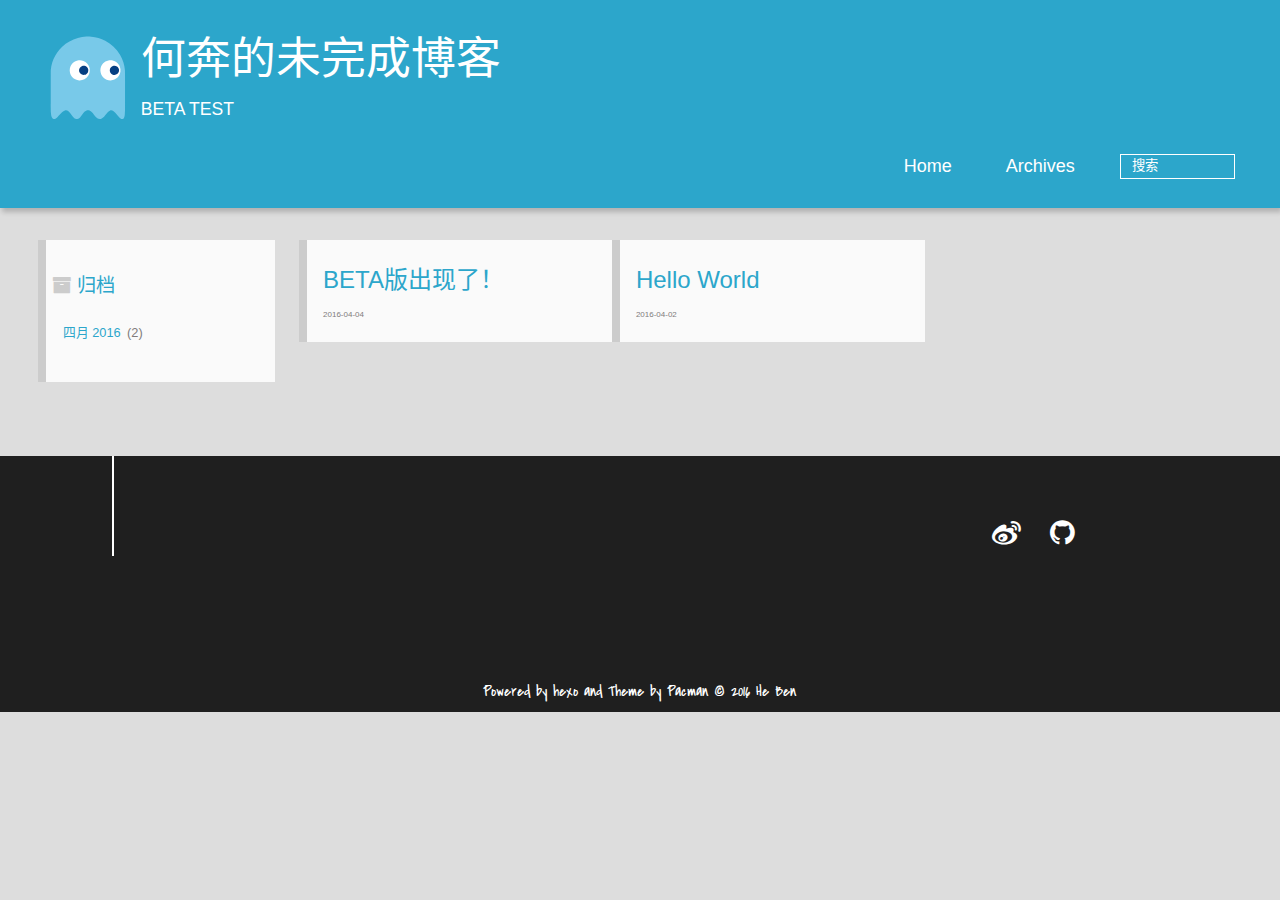
==== commit 50baaa8e: "Site updated: 2016-04-04 00:52:09" ====
--- a/archives/index.html
+++ b/archives/index.html
@@ -50,7 +50,7 @@
 					<form class="search" action="//google.com/search" method="get" accept-charset="utf-8">
 						<label>Search</label>
 						<input type="text" id="search" name="q" autocomplete="off" maxlength="20" placeholder="搜索" />
-						<input type="hidden" name="q" value="site:yoursite.com">
+						<input type="hidden" name="q" value="site:github.com/heben0011">
 					</form>
 					
 					</li>
@@ -66,12 +66,22 @@
   <h2 class="archive-icon">归档</h2>
   
   <div class="archiveslist archive-float clearfix">
-   <ul class="archive-list"><li class="archive-list-item"><a class="archive-list-link" href="/archives/2016/04/">四月 2016</a><span class="archive-list-count">1</span></li></ul>
+   <ul class="archive-list"><li class="archive-list-item"><a class="archive-list-link" href="/archives/2016/04/">四月 2016</a><span class="archive-list-count">2</span></li></ul>
  </div>
   
 </div>
 <div id="main" class="archive-part clearfix">
   <div id="archive-page">
+
+  <section class="post" itemscope itemprop="blogPost">
+  
+    <a href="/2016/04/04/BETA版出现了！/" title="BETA版出现了！" itemprop="url">
+  
+    <h1 itemprop="name">BETA版出现了！</h1>
+    
+    <time datetime="2016-04-03T16:15:48.000Z" itemprop="datePublished">2016-04-04</time>
+  </a>
+</section>
 
   <section class="post" itemscope itemprop="blogPost">
   
@@ -98,7 +108,7 @@
 	
 	<div class="social-font clearfix">
 		
-		<a href="http://weibo.com/http://weibo.com/3191573155/profile?topnav=1&amp;wvr=6&amp;is_all=1" target="_blank" title="weibo"></a>
+		<a href="http://weibo.com/http://weibo.com/3191573155" target="_blank" title="weibo"></a>
 		
 		
 		
@@ -109,7 +119,7 @@
 	</div>
 		<p class="copyright">Powered by <a href="http://hexo.io" target="_blank" title="hexo">hexo</a> and Theme by <a href="https://github.com/A-limon/pacman" target="_blank" title="Pacman">Pacman</a> © 2016 
 		
-		<a href="http://yoursite.com" target="_blank" title="He Ben">He Ben</a>
+		<a href="https://github.com/heben0011" target="_blank" title="He Ben">He Ben</a>
 		
 		</p>
 </div>
--- a/css/style.css
+++ b/css/style.css
@@ -367,7 +367,7 @@
   width: 100%;
   -webkit-box-shadow: 2px 4px 5px rgba(3,3,3,0.2);
   box-shadow: 2px 4px 5px rgba(3,3,3,0.2);
-  background: #ea6753;
+  background: #2ca6cb;
   color: #fff;
   padding: 1em 0 0.8em;
 }
@@ -521,7 +521,7 @@
   }
 }
 header nav ul li a:hover {
-  background: #dd2c11;
+  background: #1b7f9e;
   color: #e9cd4c;
 }
 .shownav {
@@ -611,7 +611,7 @@
   }
 }
 #main section.post a:hover {
-  border-left: 0.5em solid #ea6753;
+  border-left: 0.5em solid #2ca6cb;
 }
 #main section.post a h1 {
   color: #2ca6cb;
@@ -644,7 +644,7 @@
 }
 #page-nav a:hover {
   background: #ccc;
-  color: #ea6753;
+  color: #2ca6cb;
 }
 #page-nav .prev {
   float: left;
@@ -656,7 +656,7 @@
   transition: border-left 0.5s;
 }
 #page-nav .prev:hover {
-  border-left: 0.5em solid #ea6753;
+  border-left: 0.5em solid #2ca6cb;
 }
 #page-nav .next {
   float: right;
@@ -731,7 +731,7 @@
   transition: color 0.5s;
 }
 .archive-title a:hover {
-  color: #ea6753;
+  color: #2ca6cb;
   -webkit-transition: color 0.5s;
   -moz-transition: color 0.5s;
   -o-transition: color 0.5s;
@@ -739,7 +739,7 @@
   transition: color 0.5s;
 }
 .current {
-  color: #ea6753 !important;
+  color: #2ca6cb !important;
 }
 @media only screen and (min-width: 768px) {
   .archive-part {
@@ -788,7 +788,7 @@
 }
 .post a:hover,
 .page a:hover {
-  color: #ea6753;
+  color: #2ca6cb;
 }
 @media only screen and (min-width: 768px) {
   article header.article-info {
@@ -803,7 +803,7 @@
   word-break: normal;
   -webkit-font-smoothing: antialiased;
   -moz-osx-font-smoothing: grayscale;
-  border-left: 5px solid #ea6753;
+  border-left: 5px solid #2ca6cb;
 }
 @media only screen and (min-width: 1024px) {
   article header.article-info >h1 {
@@ -905,7 +905,7 @@
   border-bottom: 1px dotted;
 }
 article .article-content blockquote {
-  border-left: 0.2em solid #ea6753;
+  border-left: 0.2em solid #2ca6cb;
   margin: 0.65em 0 0.65em 4%;
   padding-left: 1%;
   line-height: 1.5;
@@ -1430,7 +1430,7 @@
   transition: color 1s ease-out;
 }
 #toc.toc-aside a:hover {
-  color: #ea6753;
+  color: #2ca6cb;
   -webkit-transition: color 0.3s ease-out;
   -moz-transition: color 0.3s ease-out;
   -o-transition: color 0.3s ease-out;
@@ -1438,7 +1438,7 @@
   transition: color 0.3s ease-out;
 }
 .active {
-  color: #ea6753 !important;
+  color: #2ca6cb !important;
 }
 .openaside {
   display: none;
@@ -1452,7 +1452,7 @@
   border: 1px solid #fff;
   -webkit-border-radius: 5px;
   border-radius: 5px;
-  background: #ea6753;
+  background: #2ca6cb;
   padding: 0.2em 0.55em;
 }
 .openaside a::before {
@@ -1465,7 +1465,7 @@
   display: none;
 }
 .closeaside a {
-  color: #ea6753;
+  color: #2ca6cb;
 }
 .closeaside a:hover {
   color: #2ca6cb;
@@ -1507,7 +1507,7 @@
   color: #2ca6cb;
 }
 .asidetitle a:hover {
-  color: #ea6753;
+  color: #2ca6cb;
   -webkit-transition: color 0.5s;
   -moz-transition: color 0.5s;
   -o-transition: color 0.5s;
@@ -1536,7 +1536,7 @@
   padding: 0.5em 5%;
 }
 .categorieslist li a:hover {
-  color: #ea6753;
+  color: #2ca6cb;
 }
 .tagslist {
   margin: 1em 0 0;
@@ -1568,11 +1568,11 @@
   background: #dbdbdb;
 }
 .tagslist ul li a:hover {
-  color: #ea6753;
+  color: #2ca6cb;
   background: #e6e6e6;
 }
 .rsspart {
-  background: #ea6753;
+  background: #2ca6cb;
   width: 100%;
 }
 @media only screen and (min-width: 768px) {
@@ -1596,7 +1596,7 @@
   text-align: center;
 }
 .rsspart a:hover {
-  color: #ea6753;
+  color: #2ca6cb;
   background: #fafafa;
 }
 .rsspart a::before {
@@ -1628,7 +1628,7 @@
   padding: 0.5em;
 }
 .archiveslist li a:hover {
-  color: #ea6753;
+  color: #2ca6cb;
   -webkit-transition: color 0.25s;
   -moz-transition: color 0.25s;
   -o-transition: color 0.25s;
@@ -1676,7 +1676,7 @@
   float: left;
 }
 .tagcloudlist .tagcloudlist a:hover {
-  color: #ea6753;
+  color: #2ca6cb;
   -webkit-transition: color 0.25s;
   -moz-transition: color 0.25s;
   -o-transition: color 0.25s;
@@ -1710,7 +1710,7 @@
   padding: 0 3%;
 }
 .linkslist ul a:hover {
-  color: #ea6753;
+  color: #2ca6cb;
   -webkit-transition: color 0.25s;
   -moz-transition: color 0.25s;
   -o-transition: color 0.25s;
@@ -1758,7 +1758,7 @@
   width: 6.875em;
   height: 6.875em;
   margin: 0 auto;
-  background: no-repeat url("source/img/author.jpg") left top;
+  background: no-repeat url("img/author.jpg") left top;
   -webkit-background-size: 6.875em 6.875em;
   -moz-background-size: 6.875em 6.875em;
   background-size: 6.875em 6.875em;
@@ -1883,7 +1883,7 @@
   color: #2ca6cb !important;
 }
 .ds-highlight:hover {
-  color: #ea6753 !important;
+  color: #2ca6cb !important;
 }
 .ds-avatar {
   background: #fafafa !important;
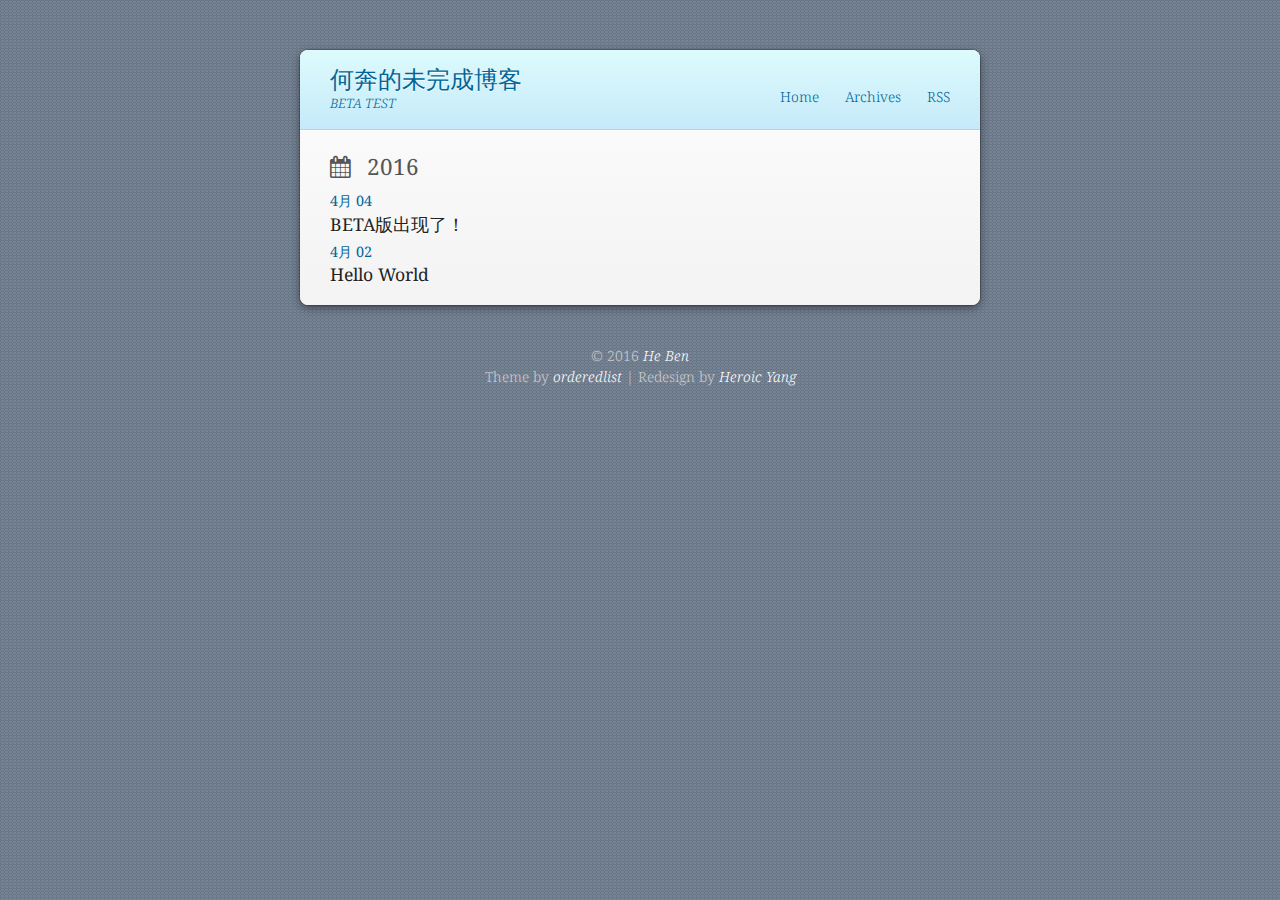
==== commit 8d5aa7c3: "Site updated: 2016-05-22 20:44:11" ====
--- a/archives/index.html
+++ b/archives/index.html
@@ -1,180 +1,152 @@
+<!DOCTYPE HTML>
+<html>
+<head>
+  <meta charset="utf-8">
+  <meta http-equiv="X-UA-Compatible" content="chrome=1">
+  
+  <title>归档 | 何奔的未完成博客</title>
+  <meta name="viewport" content="width=device-width, initial-scale=1, maximum-scale=1, user-scalable=no">
+  
+    <meta name="author" content="He Ben">
+  
+  
+  <meta name="description" content="何奔的博客">
+<meta property="og:type" content="website">
+<meta property="og:title" content="何奔的未完成博客">
+<meta property="og:url" content="https://github.com/heben0011/archives/index.html">
+<meta property="og:site_name" content="何奔的未完成博客">
+<meta property="og:description" content="何奔的博客">
+<meta name="twitter:card" content="summary">
+<meta name="twitter:title" content="何奔的未完成博客">
+<meta name="twitter:description" content="何奔的博客">
+  
+    <link rel="alternate" href="/atom.xml" title="何奔的未完成博客" type="application/atom+xml">
+  
+  
+    <link rel="icon" type="image/x-icon" href="/favicon.ico">
+  
+  <link rel="stylesheet" href="/css/style.css">
+  <!--[if lt IE 9]><script src="//html5shiv.googlecode.com/svn/trunk/html5.js"></script><![endif]-->
+  
+</head>
 
-  <!DOCTYPE HTML>
-<html lang="zh-CN">
-<head>
-  <meta charset="UTF-8">
+<body>
+  <div class="wrapper">
+    <header id="header">
+  <div class="title">
+    <h1><a href="/">何奔的未完成博客</a></h1>
+    <p><a href="/">BETA TEST</a></p>
+  </div>
+  <nav class="nav">
+    <ul>
+      
+        <li><a href="/">Home</a></li>
+      
+        <li><a href="/archives">Archives</a></li>
+      
+      
+        <li><a href="/atom.xml">RSS</a></li>
+      
+    </ul>
+    <div class="clearfix"></div>
+  </nav>
+  <div class="clearfix"></div>
+</header>
+    <div class="content">
+
+
+
+
   
-    <title>Archives | 何奔的未完成博客</title>
-    <meta name="viewport" content="width=device-width, initial-scale=1, maximum-scale=3, minimum-scale=1">
-    
-    <meta name="author" content="He Ben">
-    
-    <meta name="description" content="何奔的博客">
+  
     
     
+      
+      
+      <section class="archives-wrapper">
+        
+        <h2 class="archives-title archives-year">
+          <a href="/archives/2016">2016</a>
+        </h2>
+        
+        <div class="archives">
+    
+    <article class="post">
+  <header>
+    <a href="/2016/04/04/BETA版出现了！/">
+  <time datetime="2016-04-03T16:15:48.000Z">
+    4月 04
+  </time>
+</a>
+    
+  
+    <h1 class="title"><a href="/2016/04/04/BETA版出现了！/">BETA版出现了！</a></h1>
+  
+
+  </header>
+</article>
+  
     
     
+    <article class="post">
+  <header>
+    <a href="/2016/04/02/hello-world/">
+  <time datetime="2016-04-02T09:28:48.099Z">
+    4月 02
+  </time>
+</a>
     
-    <link rel="icon" href="/img/favicon.ico">
-    
-    
-    <link rel="apple-touch-icon" href="/img/pacman.jpg">
-    <link rel="apple-touch-icon-precomposed" href="/img/pacman.jpg">
-    
-    <link rel="stylesheet" href="/css/style.css">
-</head>
+  
+    <h1 class="title"><a href="/2016/04/02/hello-world/">Hello World</a></h1>
+  
 
-    <body>
-      <header>
-        <div>
-		
-			<div id="imglogo">
-				<a href="/"><img src="/img/logo.svg" alt="何奔的未完成博客" title="何奔的未完成博客"/></a>
-			</div>
-			
-			<div id="textlogo">
-				<h1 class="site-name"><a href="/" title="何奔的未完成博客">何奔的未完成博客</a></h1>
-				<h2 class="blog-motto">BETA TEST</h2>
-			</div>
-			<div class="navbar"><a class="navbutton navmobile" href="#" title="菜单">
-			</a></div>
-			<nav class="animated">
-				<ul>
-					
-						<li><a href="/">Home</a></li>
-					
-						<li><a href="/archives">Archives</a></li>
-					
-					<li>
-					
-					<form class="search" action="//google.com/search" method="get" accept-charset="utf-8">
-						<label>Search</label>
-						<input type="text" id="search" name="q" autocomplete="off" maxlength="20" placeholder="搜索" />
-						<input type="hidden" name="q" value="site:github.com/heben0011">
-					</form>
-					
-					</li>
-				</ul>
-			</nav>			
+  </header>
+</article>
+  
+  
+    </div></section>
+  
+
 </div>
-
-      </header>
-      <div id="container">
-        
-
-<div class="archive-title" >
-  <h2 class="archive-icon">归档</h2>
+  </div>
+  <footer id="footer"><div class="copyright">
   
-  <div class="archiveslist archive-float clearfix">
-   <ul class="archive-list"><li class="archive-list-item"><a class="archive-list-link" href="/archives/2016/04/">四月 2016</a><span class="archive-list-count">2</span></li></ul>
- </div>
+  &copy; 2016 <a href="/">He Ben</a>
   
 </div>
-<div id="main" class="archive-part clearfix">
-  <div id="archive-page">
-
-  <section class="post" itemscope itemprop="blogPost">
-  
-    <a href="/2016/04/04/BETA版出现了！/" title="BETA版出现了！" itemprop="url">
-  
-    <h1 itemprop="name">BETA版出现了！</h1>
-    
-    <time datetime="2016-04-03T16:15:48.000Z" itemprop="datePublished">2016-04-04</time>
-  </a>
-</section>
-
-  <section class="post" itemscope itemprop="blogPost">
-  
-    <a href="/2016/04/02/hello-world/" title="Hello World" itemprop="url">
-  
-    <h1 itemprop="name">Hello World</h1>
-    
-    <time datetime="2016-04-02T09:28:48.099Z" itemprop="datePublished">2016-04-02</time>
-  </a>
-</section>
+<div class="theme-copyright">
+  Theme by <a href="https://github.com/orderedlist" target="_blank">orderedlist</a>
+   | 
+  Redesign by <a href="http://heroicyang.com/" target="_blank">Heroic Yang</a>
+</div>
+<div class="clearfix"></div></footer>
+  <script src="//ajax.googleapis.com/ajax/libs/jquery/1.8/jquery.min.js"></script>
+<script src="/js/scale.fix.js"></script>
+<script src="/js/jquery.imagesloaded.min.js"></script>
+<script src="/js/gallery.js"></script>
 
 
-  </div>
-</div>
-
-      </div>
-      <footer><div id="footer" >
-	
-	<div class="line">
-		<span></span>
-		<div class="author"></div>
-	</div>
-	
-	
-	<div class="social-font clearfix">
-		
-		<a href="http://weibo.com/http://weibo.com/3191573155" target="_blank" title="weibo"></a>
-		
-		
-		
-		<a href="https://github.com/https://github.com/heben0011" target="_blank" title="github"></a>
-		
-		
-		
-	</div>
-		<p class="copyright">Powered by <a href="http://hexo.io" target="_blank" title="hexo">hexo</a> and Theme by <a href="https://github.com/A-limon/pacman" target="_blank" title="Pacman">Pacman</a> © 2016 
-		
-		<a href="https://github.com/heben0011" target="_blank" title="He Ben">He Ben</a>
-		
-		</p>
-</div>
-</footer>
-      <script src="/js/jquery-2.1.0.min.js"></script>
 <script type="text/javascript">
-$(document).ready(function(){ 
-  $('.navbar').click(function(){
-    $('header nav').toggleClass('shownav');
-  });
-  var myWidth = 0;
-  function getSize(){
-    if( typeof( window.innerWidth ) == 'number' ) {
-      myWidth = window.innerWidth;
-    } else if( document.documentElement && document.documentElement.clientWidth) {
-      myWidth = document.documentElement.clientWidth;
-    };
-  };
-  var m = $('#main'),
-      a = $('#asidepart'),
-      c = $('.closeaside'),
-      o = $('.openaside');
-  $(window).resize(function(){
-    getSize(); 
-    if (myWidth >= 1024) {
-      $('header nav').removeClass('shownav');
-    }else
-    {
-      m.removeClass('moveMain');
-      a.css('display', 'block').removeClass('fadeOut');
-      o.css('display', 'none');
-        
-    }
-  });
-  c.click(function(){
-    a.addClass('fadeOut').css('display', 'none');
-    o.css('display', 'block').addClass('fadeIn');
-    m.addClass('moveMain');
-  });
-  o.click(function(){
-    o.css('display', 'none').removeClass('beforeFadeIn');
-    a.css('display', 'block').removeClass('fadeOut').addClass('fadeIn');      
-    m.removeClass('moveMain');
-  });
-  $(window).scroll(function(){
-    o.css("top",Math.max(80,260-$(this).scrollTop()));
-  });
-});
+  var duoshuoQuery = { short_name: 'heben0011' };
+  (function() {
+    var ds = document.createElement('script');
+    ds.type = 'text/javascript';
+    ds.async = true;
+    ds.src = 'http://static.duoshuo.com/embed.js';
+    ds.charset = 'UTF-8';
+    (document.getElementsByTagName('head')[0] || document.getElementsByTagName('body')[0]).appendChild(ds);
+  })();
 </script>
 
 
 
+<link rel="stylesheet" href="/fancybox/jquery.fancybox.css" media="screen" type="text/css">
+<script src="/fancybox/jquery.fancybox.pack.js"></script>
+<script type="text/javascript">
+  (function($){
+    $('.fancybox').fancybox();
+  })(jQuery);
+</script>
 
-
-
-
-    </body>
-   </html>
+</body>
+</html>--- a/css/style.css
+++ b/css/style.css
@@ -1,184 +1,61 @@
-html,
-body,
-div,
-span,
-applet,
-object,
-iframe,
-h1,
-h2,
-h3,
-h4,
-h5,
-h6,
-p,
-blockquote,
-pre,
-a,
-abbr,
-acronym,
-address,
-big,
-cite,
-code,
-del,
-dfn,
-em,
-img,
-ins,
-kbd,
-q,
-s,
-samp,
-small,
-strike,
-strong,
-sub,
-sup,
-tt,
-var,
-dl,
-dt,
-dd,
-ol,
-ul,
-li,
-fieldset,
-form,
-label,
-legend,
-table,
-caption,
-tbody,
-tfoot,
-thead,
-tr,
-th,
-td {
-  margin: 0;
-  padding: 0;
-  border: 0;
-  outline: 0;
-  font-weight: inherit;
-  font-style: inherit;
-  font-family: inherit;
-  font-size: 100%;
-  vertical-align: baseline;
-}
-body {
-  line-height: 1;
-  color: #000;
-  background: #fff;
-}
-ol,
-ul {
-  list-style: none;
-}
-table {
-  border-collapse: separate;
-  border-spacing: 0;
-  vertical-align: middle;
-}
-caption,
-th,
-td {
-  text-align: left;
-  font-weight: normal;
-  vertical-align: middle;
-}
-a img {
-  border: none;
-}
-/* custom Font*/
+@import url("https://fonts.googleapis.com/css?family=Droid+Serif:400italic,700italic,400,700");
 @font-face {
-  font-family: "covered_by_your_graceregular";
-  font-weight: normal;
-  font-style: normal;
-  src: url("../font/coveredbyyourgrace-webfont.eot");
-  src: url("../font/coveredbyyourgrace-webfont.eot?#iefix") format('embedded-opentype'), url("../font/coveredbyyourgrace-webfont.svg#covered_by_your_graceregular") format('svg'), url("../font/coveredbyyourgrace-webfont.woff") format('woff'), url("../font/coveredbyyourgrace-webfont.ttf") format('truetype');
-}
-/* icon Font */
-@font-face {
-  font-family: "FontAwesome";
+  font-family: 'FontAwesome';
   font-style: normal;
   font-weight: normal;
-  src: url("../font/fontawesome-webfont.eot?v=#4.0.3");
-  src: url("../font/fontawesome-webfont.eot?#iefix&v=#4.0.3") format("embedded-opentype"), url("../font/fontawesome-webfont.woff?v=#4.0.3") format("woff"), url("../font/fontawesome-webfont.ttf?v=#4.0.3") format("truetype"), url("../font/fontawesome-webfont.svg#fontawesomeregular?v=#4.0.3") format("svg");
-}
-/* Public style */
-* {
-  -webkit-margin-before: 0;
-  -webkit-margin-after: 0;
+  src: url("fonts/fontawesome-webfont.eot?#iefix") format('embedded-opentype'), url("fonts/fontawesome-webfont.woff") format('woff'), url("fonts/fontawesome-webfont.ttf") format('truetype'), url("fonts/fontawesome-webfont.svg#FontAwesomeRegular") format('svg');
+}
+html {
+  background: #6c7989;
+  background: #6c7989 -webkit-linear-gradient(#6c7989, #434b55) fixed;
+  background: #6c7989 -moz-linear-gradient(#6c7989, #434b55) fixed;
+  background: #6c7989 -o-linear-gradient(#6c7989, #434b55) fixed;
+  background: #6c7989 -ms-linear-gradient(#6c7989, #434b55) fixed;
+  background: #6c7989 linear-gradient(#6c7989, #434b55) fixed;
+  background-image: url("images/checker.png");
 }
 body {
-  background: #ddd;
-  font-family: "Helvetica Neue", "Helvetica", "Microsoft YaHei", "WenQuanYi Micro Hei", Arial, sans-serif;
-  font-size: 100%;
-  color: #817c7c;
-  line-height: 1.5;
-}
-small {
-  font-size: 80%;
-}
-sub,
-sup {
-  font-size: 75%;
-  line-height: 0;
-  position: relative;
-  vertical-align: baseline;
-}
-sup {
-  top: -0.5em;
-  padding-left: 0.3em;
-}
-sub {
-  bottom: -0.25em;
+  padding: 50px 0;
+  margin: 0;
+  font: 1em/1.5 "Droid Serif", Helvetica Neue, Helvetica, Arial, sans-serif;
+  color: #555;
+  font-weight: 300;
+}
+.wrapper {
+  width: 680px;
+  margin: 0 auto;
+  background: #dedede;
+  -webkit-border-radius: 8px;
+  border-radius: 8px;
+  -webkit-box-shadow: rgba(0,0,0,0.2) 0 0 0 1px, rgba(0,0,0,0.45) 0 3px 10px;
+  box-shadow: rgba(0,0,0,0.2) 0 0 0 1px, rgba(0,0,0,0.45) 0 3px 10px;
+}
+header,
+section,
+footer {
+  display: block;
 }
 a {
+  color: #069;
   text-decoration: none;
-  color: #817c7c;
-}
-a:hover,
-a:focus {
-  outline: 0;
-  text-decoration: none;
-  -webkit-transition: color 0.25s, background 0.5s;
-  -moz-transition: color 0.25s, background 0.5s;
-  -o-transition: color 0.25s, background 0.5s;
-  -ms-transition: color 0.25s, background 0.5s;
-  transition: color 0.25s, background 0.5s;
-}
-a:hover:before {
-  -webkit-transition: color 0.25s, background 0.5s;
-  -moz-transition: color 0.25s, background 0.5s;
-  -o-transition: color 0.25s, background 0.5s;
-  -ms-transition: color 0.25s, background 0.5s;
-  transition: color 0.25s, background 0.5s;
-}
-input:focus {
-  outline: none;
-}
-input,
-button {
-  margin: 0;
+}
+p {
+  margin: 0 0 20px;
   padding: 0;
 }
-input::-moz-focus-inner,
-button::-moz-focus-inner {
-  border: 0;
-  padding: 0;
-}
-h1 {
-  font-size: 1.5em;
-}
-.fa {
-  display: inline-block;
-  font-family: FontAwesome;
-  font-style: normal;
-  font-weight: normal;
-  line-height: 1;
-  -webkit-font-smoothing: antialiased;
-  -moz-osx-font-smoothing: grayscale;
+strong {
+  color: #222;
+  font-weight: 700;
+}
+.content {
+  background: -webkit-linear-gradient(#fafafa, #dedede 700px);
+  background: -moz-linear-gradient(#fafafa, #dedede 700px);
+  background: -o-linear-gradient(#fafafa, #dedede 700px);
+  background: -ms-linear-gradient(#fafafa, #dedede 700px);
+  background: linear-gradient(#fafafa, #dedede 700px);
+  -webkit-border-radius: 0 0 8px 8px;
+  border-radius: 0 0 8px 8px;
+  border-top: 1px solid #fff;
 }
 .clearfix {
   zoom: 1;
@@ -191,1792 +68,884 @@
 .clearfix:after {
   clear: both;
 }
-::-webkit-input-placeholder {
-  color: #fff;
-  padding: 2px 0 0 4px;
-}
-::-moz-placeholder {
-  color: #fff;
-  padding: 2px 0 0 4px;
-}
-:-ms-input-placeholder {
-  color: #fff;
-  padding: 2px 0 0 4px;
-}
-::-webkit-input-placeholder::before {
-  font-family: "FontAwesome";
-  -webkit-font-smoothing: antialiased;
-  -moz-osx-font-smoothing: grayscale;
-  content: "\f002";
-  padding-right: 4px;
-}
-::-moz-placeholder:before {
-  font-family: "FontAwesome";
-  -webkit-font-smoothing: antialiased;
-  -moz-osx-font-smoothing: grayscale;
-  content: "\f002";
-  padding-right: 4px;
-}
-:-ms-input-placeholder::before {
-  font-family: "FontAwesome";
-  -webkit-font-smoothing: antialiased;
-  -moz-osx-font-smoothing: grayscale;
-  content: "\f002";
-  padding-right: 4px;
-}
-input[type="search"]::-webkit-search-cancel-button,
-input[type="search"]::-webkit-search-decoration {
-  -webkit-appearance: none;
-}
-::-webkit-search-cancel-button:after {
-  font-family: "FontAwesome";
-  -webkit-font-smoothing: antialiased;
-  -moz-osx-font-smoothing: grayscale;
-  content: '\f00d';
-  color: #fff;
-  padding-right: 4px;
-}
-/* css3 animate */
-.animated {
-  -webkit-animation-fill-mode: both;
-  -moz-animation-fill-mode: both;
-  -o-animation-fill-mode: both;
-  -ms-animation-fill-mode: both;
-  animation-fill-mode: both;
-  -webkit-animation-duration: 1s;
-  -moz-animation-duration: 1s;
-  -o-animation-duration: 1s;
-  -ms-animation-duration: 1s;
-  animation-duration: 1s;
-}
-@-webkit-keyframes fadeIn {
-  0% {
-    opacity: 0;
-    -ms-filter: "progid:DXImageTransform.Microsoft.Alpha(Opacity=0)";
-    filter: alpha(opacity=0);
-  }
-  100% {
-    opacity: 1;
-    -ms-filter: none;
-    filter: none;
-  }
-}
-.fadeIn {
-  -webkit-animation-name: fadeIn;
-  -moz-animation-name: fadeIn;
-  -o-animation-name: fadeIn;
-  -ms-animation-name: fadeIn;
-  animation-name: fadeIn;
-}
-.fadeOut {
-  -webkit-animation-name: fadeOut;
-  -moz-animation-name: fadeOut;
-  -o-animation-name: fadeOut;
-  -ms-animation-name: fadeOut;
-  animation-name: fadeOut;
-}
-@-moz-keyframes fadeInDown {
-  0% {
-    opacity: 0;
-    -ms-filter: "progid:DXImageTransform.Microsoft.Alpha(Opacity=0)";
-    filter: alpha(opacity=0);
-    -webkit-transform: translateY(-20px);
-    -moz-transform: translateY(-20px);
-    -o-transform: translateY(-20px);
-    -ms-transform: translateY(-20px);
-    transform: translateY(-20px);
-  }
-  100% {
-    opacity: 1;
-    -ms-filter: none;
-    filter: none;
-    -webkit-transform: translateY(0);
-    -moz-transform: translateY(0);
-    -o-transform: translateY(0);
-    -ms-transform: translateY(0);
-    transform: translateY(0);
-  }
-}
-@-webkit-keyframes fadeInDown {
-  0% {
-    opacity: 0;
-    -ms-filter: "progid:DXImageTransform.Microsoft.Alpha(Opacity=0)";
-    filter: alpha(opacity=0);
-    -webkit-transform: translateY(-20px);
-    -moz-transform: translateY(-20px);
-    -o-transform: translateY(-20px);
-    -ms-transform: translateY(-20px);
-    transform: translateY(-20px);
-  }
-  100% {
-    opacity: 1;
-    -ms-filter: none;
-    filter: none;
-    -webkit-transform: translateY(0);
-    -moz-transform: translateY(0);
-    -o-transform: translateY(0);
-    -ms-transform: translateY(0);
-    transform: translateY(0);
-  }
-}
-@-o-keyframes fadeInDown {
-  0% {
-    opacity: 0;
-    -ms-filter: "progid:DXImageTransform.Microsoft.Alpha(Opacity=0)";
-    filter: alpha(opacity=0);
-    -webkit-transform: translateY(-20px);
-    -moz-transform: translateY(-20px);
-    -o-transform: translateY(-20px);
-    -ms-transform: translateY(-20px);
-    transform: translateY(-20px);
-  }
-  100% {
-    opacity: 1;
-    -ms-filter: none;
-    filter: none;
-    -webkit-transform: translateY(0);
-    -moz-transform: translateY(0);
-    -o-transform: translateY(0);
-    -ms-transform: translateY(0);
-    transform: translateY(0);
-  }
-}
-@keyframes fadeInDown {
-  0% {
-    opacity: 0;
-    -ms-filter: "progid:DXImageTransform.Microsoft.Alpha(Opacity=0)";
-    filter: alpha(opacity=0);
-    -webkit-transform: translateY(-20px);
-    -moz-transform: translateY(-20px);
-    -o-transform: translateY(-20px);
-    -ms-transform: translateY(-20px);
-    transform: translateY(-20px);
-  }
-  100% {
-    opacity: 1;
-    -ms-filter: none;
-    filter: none;
-    -webkit-transform: translateY(0);
-    -moz-transform: translateY(0);
-    -o-transform: translateY(0);
-    -ms-transform: translateY(0);
-    transform: translateY(0);
-  }
-}
-body >header {
-  width: 100%;
-  -webkit-box-shadow: 2px 4px 5px rgba(3,3,3,0.2);
-  box-shadow: 2px 4px 5px rgba(3,3,3,0.2);
-  background: #2ca6cb;
-  color: #fff;
-  padding: 1em 0 0.8em;
-}
-@media only screen and (min-width: 1024px) {
-  body >header {
-    padding: 1.8em 0 1.5em;
-  }
-}
-body >header >div {
-  width: 95%;
-  margin: 0 auto;
+#header {
+  -webkit-border-radius: 8px 8px 0 0;
+  border-radius: 8px 8px 0 0;
+  background: #c6eafa -webkit-linear-gradient(#ddfbfc, #c6eafa);
+  background: #c6eafa -moz-linear-gradient(#ddfbfc, #c6eafa);
+  background: #c6eafa -o-linear-gradient(#ddfbfc, #c6eafa);
+  background: #c6eafa -ms-linear-gradient(#ddfbfc, #c6eafa);
+  background: #c6eafa linear-gradient(#ddfbfc, #c6eafa);
   position: relative;
+  padding: 15px 30px;
+  border-bottom: 1px solid #b2d2e1;
+}
+#header .title {
+  float: left;
+}
+#header .nav {
+  float: right;
+  font-size: 0.875em;
+  font-family: "Droid Serif", Helvetica Neue, Helvetica, Arial, sans-serif;
+  line-height: 2.5em;
+}
+#header .nav ul {
+  list-style: none;
+}
+#header .nav ul li {
+  float: left;
+  margin-left: 26px;
+}
+#header h1 {
+  margin: 0;
+  padding: 0;
+  font-size: 1.5em;
+  font-weight: normal;
+  line-height: 1.2;
+  color: #069;
+  text-shadow: rgba(255,255,255,0.9) 0 1px 0;
+}
+#header.without-description h1 {
+  margin: 10px 0;
+}
+#header p {
+  margin: 0;
+  color: #61778b;
+  width: 300px;
+  font-size: 0.8125em;
+  font-style: italic;
+}
+article {
+  padding: 15px 30px;
+  position: relative;
+}
+article.page .icon {
+  display: none;
+}
+article.post .icon:before {
+  content: '\f0f6';
+}
+article.photo .icon:before {
+  content: '\f030';
+}
+article.link .icon:before {
+  content: '\f0c1';
+}
+article .gallery {
+  margin: 0 -30px 16px;
   overflow: hidden;
-}
-@media only screen and (min-width: 1024px) {
-  body >header >div {
-    width: 93%;
-  }
-}
-body >header a {
-  display: block;
-  color: #fff;
-}
-#imglogo {
-  float: left;
-  width: 4em;
-  height: 4em;
-}
-@media only screen and (min-width: 768px) {
-  #imglogo {
-    width: 5em;
-  }
-}
-@media only screen and (min-width: 1024px) {
-  #imglogo {
-    width: 5.5em;
-  }
-}
-#imglogo img {
-  width: 4em;
-}
-@media only screen and (min-width: 768px) {
-  #imglogo img {
-    width: 5em;
-  }
-}
-@media only screen and (min-width: 1024px) {
-  #imglogo img {
-    width: 5.5em;
-  }
-}
-#textlogo {
-  float: left;
-  width: 75%;
-  margin-left: 0.5em;
-}
-#textlogo h1.site-name {
-  width: 86%;
-  font-family: "covered_by_your_graceregular";
-  font-size: 200%;
-  line-height: 1.5;
-  -webkit-font-smoothing: antialiased;
-  -moz-osx-font-smoothing: grayscale;
-}
-@media only screen and (min-width: 768px) {
-  #textlogo h1.site-name {
-    font-size: 240%;
-  }
-}
-@media only screen and (min-width: 1024px) {
-  #textlogo h1.site-name {
-    font-size: 280%;
-  }
-}
-#textlogo h2.blog-motto {
-  font-size: 0.7em;
-  font-weight: normal;
-}
-@media only screen and (min-width: 768px) {
-  #textlogo h2.blog-motto {
-    font-size: 100%;
-  }
-}
-@media only screen and (min-width: 1024px) {
-  #textlogo h2.blog-motto {
-    font-size: 110%;
-  }
-}
-.navbar {
-  position: absolute;
-  width: 2em;
-  right: 0em;
-  top: 1em;
-  padding: 0.5em;
-}
-@media only screen and (min-width: 1024px) {
-  .navbar {
-    display: none;
-  }
-}
-.navbutton::before {
-  font-family: "FontAwesome";
-  -webkit-font-smoothing: antialiased;
-  -moz-osx-font-smoothing: grayscale;
-  content: "\f0c9";
-}
-.navmobile::before {
-  padding-left: 1em;
-}
-header nav {
-  float: left;
-  width: 100%;
-  font-size: 112.5%;
-  padding-top: 0.5em;
-  max-height: 0.01em;
-  -webkit-transition: max-height 1s ease-out;
-  -moz-transition: max-height 1s ease-out;
-  -o-transition: max-height 1s ease-out;
-  -ms-transition: max-height 1s ease-out;
-  transition: max-height 1s ease-out;
-}
-@media only screen and (min-width: 568px) {
-  header nav {
-    width: 50%;
-  }
-}
-@media only screen and (min-width: 1024px) {
-  header nav {
-    float: right;
-    width: auto;
-    margin-top: 1em;
-    max-height: none;
-  }
-}
-@media only screen and (min-width: 1024px) {
-  header nav ul {
-    float: right;
-  }
-}
-@media only screen and (min-width: 1024px) {
-  header nav ul li {
-    float: left;
-  }
-}
-header nav ul li a {
-  padding: 0.2em 0 0.2em 1em;
-}
-@media only screen and (min-width: 1024px) {
-  header nav ul li a {
-    padding: 0.2em 1.5em;
-  }
-}
-header nav ul li a:hover {
-  background: #1b7f9e;
-  color: #e9cd4c;
-}
-.shownav {
-  max-height: 40em;
-}
-.search {
-  padding: 0.1em 0 0 1em;
-}
-.search input {
-  line-height: 1.7;
-  border: 1px solid #fff;
-  color: #fff;
-  background: transparent;
-  width: 80%;
-  padding-left: 0.5em;
-}
-@media only screen and (min-width: 1024px) {
-  .search input {
-    width: 8em;
-    -webkit-transition: 0.5s width;
-    -moz-transition: 0.5s width;
-    -o-transition: 0.5s width;
-    -ms-transition: 0.5s width;
-    transition: 0.5s width;
-  }
-  .search input:focus {
-    width: 15em;
-  }
-}
-.search label {
-  display: none;
-}
-/* index layout */
-#container {
-  width: 95%;
-  margin: 0 auto;
-  overflow: hidden;
-}
-@media only screen and (min-width: 768px) {
-  #container {
-    width: 96%;
-  }
-}
-@media only screen and (min-width: 1024px) {
-  #container {
-    width: 94%;
-  }
-}
-@media only screen and (min-width: 1560px) {
-  #container {
-    width: 82%;
-  }
-}
-#main {
-  margin: 1em 0 0;
-  line-height: 1.8;
-}
-@media only screen and (min-width: 1024px) {
-  #main {
-    margin: 2em 0 0;
-    width: 75%;
-    float: left;
-    -webkit-transition: margin 0.5s ease-out;
-    -moz-transition: margin 0.5s ease-out;
-    -o-transition: margin 0.5s ease-out;
-    -ms-transition: margin 0.5s ease-out;
-    transition: margin 0.5s ease-out;
-  }
-}
-#main section.post {
-  background: #fafafa;
-  margin-bottom: 0.125em;
-}
-#main section.post a {
-  display: block;
-  border-left: 0.5em solid #ccc;
-  -webkit-transition: border-left 0.45s;
-  -moz-transition: border-left 0.45s;
-  -o-transition: border-left 0.45s;
-  -ms-transition: border-left 0.45s;
-  transition: border-left 0.45s;
-  padding: 0.5em;
-}
-@media only screen and (min-width: 768px) {
-  #main section.post a {
-    padding: 1em;
-  }
-}
-#main section.post a:hover {
-  border-left: 0.5em solid #2ca6cb;
-}
-#main section.post a h1 {
-  color: #2ca6cb;
-  line-height: 2;
-}
-#main section.post a p {
-  color: #817c7c;
-}
-#main section.post a time {
-  color: #817c7c;
-  display: block;
-  margin: 0.5em 0;
-  font-size: 0.5em;
-}
-.moveMain {
-  margin-left: 10% !important;
-}
-#page-nav {
-  background: #fafafa;
-  text-align: center;
-  overflow: hidden;
-}
-#page-nav a,
-#page-nav span {
-  display: inline-block;
-  padding: 0.5em 1em;
-}
-#page-nav a {
-  color: #2ca6cb;
-}
-#page-nav a:hover {
-  background: #ccc;
-  color: #2ca6cb;
-}
-#page-nav .prev {
-  float: left;
-  border-left: 0.5em solid #ccc;
-  -webkit-transition: border-left 0.5s;
-  -moz-transition: border-left 0.5s;
-  -o-transition: border-left 0.5s;
-  -ms-transition: border-left 0.5s;
-  transition: border-left 0.5s;
-}
-#page-nav .prev:hover {
-  border-left: 0.5em solid #2ca6cb;
-}
-#page-nav .next {
-  float: right;
-}
-#page-nav .page-number {
-  display: none;
-}
-@media only screen and (min-width: 768px) {
-  #page-nav .page-number {
-    display: inline-block;
-  }
-}
-#page-nav .current {
-  color: #b8b8b8;
-  font-weight: bold;
-}
-#page-nav .space {
-  color: #2ca6cb;
-}
-/* page layout */
-@media only screen and (min-width: 1024px) {
-  .page {
-    margin-left: 10% !important;
-  }
-}
-/* archive layout */
-.category-icon:before,
-.tag-icon:before,
-.archive-icon:before {
-  font-family: "FontAwesome";
-  -webkit-font-smoothing: antialiased;
-  -moz-osx-font-smoothing: grayscale;
-  color: #ccc;
-  font-size: 100%;
-  padding-right: 0.3em;
-}
-.category-icon:before {
-  content: "\f07b";
-}
-.tag-icon:before {
-  content: "\f02c";
-}
-.archive-icon:before {
-  content: "\f187";
-}
-.archive-title {
-  margin: 1em 0;
-  width: 97%;
-  padding: 2em 0 2em 3%;
-  background: #fafafa;
-  border-left: 0.5em solid #ccc;
-}
-@media only screen and (min-width: 1024px) {
-  .archive-title {
-    margin: 2em 0;
-    width: 18.5%;
-    padding-left: 0.5%;
-    float: left;
-  }
-}
-.archive-title h2 {
-  width: 90%;
-  color: #2ca6cb;
-  font-size: 120%;
-}
-.archive-title a {
-  color: #2ca6cb;
-  -webkit-transition: color 0.5s;
-  -moz-transition: color 0.5s;
-  -o-transition: color 0.5s;
-  -ms-transition: color 0.5s;
-  transition: color 0.5s;
-}
-.archive-title a:hover {
-  color: #2ca6cb;
-  -webkit-transition: color 0.5s;
-  -moz-transition: color 0.5s;
-  -o-transition: color 0.5s;
-  -ms-transition: color 0.5s;
-  transition: color 0.5s;
-}
-.current {
-  color: #2ca6cb !important;
-}
-@media only screen and (min-width: 768px) {
-  .archive-part {
-    min-height: 200px;
-  }
-}
-@media only screen and (min-width: 1024px) {
-  .archive-part {
-    width: 78% !important;
-    float: right;
-    margin-left: 2% !important;
-  }
-}
-.archive-part section.post {
-  width: 100%;
-}
-@media only screen and (min-width: 768px) {
-  .archive-part section.post {
-    float: left;
-    width: 50%;
-  }
-}
-@media only screen and (min-width: 1024px) {
-  .archive-part section.post {
-    width: 33.333%;
-  }
-}
-@media only screen and (min-width: 768px) {
-  .archive-nav {
-    width: 100%;
-    float: left;
-    margin-top: 1em;
-  }
-}
-/* tags&categories layout */
-.all-list-box {
-  min-height: 400px;
-}
-.post,
-.page {
-  background: #fafafa;
-}
-.post a,
-.page a {
-  color: #2ca6cb;
-}
-.post a:hover,
-.page a:hover {
-  color: #2ca6cb;
-}
-@media only screen and (min-width: 768px) {
-  article header.article-info {
-    border-bottom: 1px solid #dbdbdb;
-  }
-}
-article header.article-info >h1 {
-  padding: 0.2em 3%;
-  font-size: 170%;
-  line-height: 1.5;
-  word-wrap: break-word;
-  word-break: normal;
-  -webkit-font-smoothing: antialiased;
-  -moz-osx-font-smoothing: grayscale;
-  border-left: 5px solid #2ca6cb;
-}
-@media only screen and (min-width: 1024px) {
-  article header.article-info >h1 {
-    font-size: 200%;
-    padding-top: 0.3em;
-  }
-}
-article header.article-info >p.article-author {
-  padding: 0.3em 4% 0.3em 0;
-  text-align: right;
-  border-bottom: 1px solid #dbdbdb;
-}
-@media only screen and (min-width: 768px) {
-  article header.article-info >p.article-author {
-    float: right;
-    border-bottom: none;
-  }
-}
-article header.article-info >p.article-time {
-  padding-top: 0.5em;
-  font-size: 0.8em;
-  text-align: center;
-}
-@media only screen and (min-width: 768px) {
-  article header.article-info >p.article-time {
-    float: right;
-    margin-right: 1em;
-    padding-top: 0.1em;
-    font-size: 0.9em;
-  }
-}
-article header.article-info >p.article-time:before {
-  font-family: "FontAwesome";
-  font-size: 130%;
-  content: "\f017";
-  -webkit-font-smoothing: antialiased;
-  -moz-osx-font-smoothing: grayscale;
-}
-article .article-content {
-  padding: 1.5em 4%;
-}
-article .article-content .kb {
-  padding: 0.1em 0.6em;
-  border: 1px solid #ccc;
-  background-color: code-color;
-  color: #8f8f8f;
-  -webkit-box-shadow: 0 1px 0 rgba(0,0,0,0.2), 0 0 0 2px #fff inset;
-  box-shadow: 0 1px 0 rgba(0,0,0,0.2), 0 0 0 2px #fff inset;
-  -webkit-border-radius: 3px;
-  border-radius: 3px;
-  display: inline-block;
-  margin: 0 0.1em;
-  text-shadow: 0 1px 0 #fff;
-  line-height: 1.5;
-  white-space: nowrap;
-}
-article .article-content h1,
-article .article-content h2 {
-  font-size: 180%;
-  line-height: 1.2em;
-}
-article .article-content h3,
-article .article-content h4,
-article .article-content h5,
-article .article-content h6 {
-  font-size: 140%;
-}
-article .article-content h1,
-article .article-content h2,
-article .article-content h3,
-article .article-content h4,
-article .article-content h5,
-article .article-content h6 {
-  color: #333;
-  -webkit-font-smoothing: antialiased;
-  -moz-osx-font-smoothing: grayscale;
-  padding: 0.3em 0;
-  margin: 0.5em 0;
-}
-article .article-content h1 >code,
-article .article-content h2 >code,
-article .article-content h3 >code,
-article .article-content h4 >code,
-article .article-content h5 >code,
-article .article-content h6 >code {
-  color: #a3a3a3;
-}
-article .article-content hr {
-  border: 1px solid #dbdbdb;
-}
-article .article-content strong {
-  font-weight: bold;
-}
-article .article-content em {
-  font-style: italic;
-}
-article .article-content acronym,
-article .article-content abbr {
-  border-bottom: 1px dotted;
-}
-article .article-content blockquote {
-  border-left: 0.2em solid #2ca6cb;
-  margin: 0.65em 0 0.65em 4%;
-  padding-left: 1%;
-  line-height: 1.5;
-  font-size: 110%;
-}
-article .article-content blockquote footer {
-  background: #fafafa;
-  padding: 0;
-  margin: 0;
-  font-size: 80%;
-  line-height: 1em;
-}
-article .article-content blockquote cite {
-  font-style: italic;
-  padding-left: 0.5em;
-}
-article .article-content ul,
-article .article-content ol {
-  padding-left: 2em;
-  font-size: 105%;
-}
-@media only screen and (min-width: 768px) {
-  article .article-content ul,
-  article .article-content ol {
-    padding-left: 3em;
-  }
-}
-article .article-content ul li {
-  list-style: disc;
-  text-align: match-parent;
-  margin: 0.5em 0;
-}
-article .article-content ol li {
-  list-style-type: decimal;
-  margin: 0.5em 0;
-}
-article .article-content dl dt {
-  font-weight: blod;
-}
-article .article-content ul li>code,
-article .article-content ol li>code,
-article .article-content p code,
-article .article-content strong code,
-article .article-content em code {
-  font-family: Monaco, Menlo, Consolas, Courier New, monospace;
-  background: #eee;
-  color: #747070;
-  border: 1px solid #d6d6d6;
-  padding: 0 5px;
-  margin: 0 2px;
-  font-size: 90%;
-  white-space: nowrap;
-  text-shadow: 0 1px #fff;
-}
-article .article-content p {
-  font-size: 105%;
-  line-height: 1.7;
-  margin: 0.7em 0;
-}
-@media only screen and (min-width: 1024px) {
-  article .article-content p {
-    margin: 1.2em 0;
-  }
-}
-article .article-content img,
-article .article-content video,
-article .article-content figure img {
+  position: relative;
+}
+article .gallery:hover .control {
+  opacity: 1;
+  -ms-filter: none;
+  filter: none;
+}
+article .gallery:hover img {
+  -webkit-transform: scale(1.1, 1.1);
+  -moz-transform: scale(1.1, 1.1);
+  -o-transform: scale(1.1, 1.1);
+  -ms-transform: scale(1.1, 1.1);
+  transform: scale(1.1, 1.1);
+  -webkit-transition: all 0.8s;
+  -moz-transition: all 0.8s;
+  -o-transition: all 0.8s;
+  -ms-transition: all 0.8s;
+  transition: all 0.8s;
+}
+@media screen and (max-width: 580px) {
+  article .gallery:hover img {
+    -webkit-transform: none;
+    -moz-transform: none;
+    -o-transform: none;
+    -ms-transform: none;
+    transform: none;
+    -webkit-transition: none;
+    -moz-transition: none;
+    -o-transition: none;
+    -ms-transition: none;
+    transition: none;
+  }
+}
+article .gallery img {
+  min-width: 100%;
   max-width: 100%;
-  display: block;
-  margin: auto;
   height: auto;
-  vertical-align: middle;
-  padding-top: 0.5em;
-}
-@media only screen and (min-width: 1024px) {
-  article .article-content img,
-  article .article-content video,
-  article .article-content figure img {
-    padding-top: 0.7em;
-  }
-}
-article .article-content figcaption,
-article .article-content .caption {
-  text-align: center;
-  display: block;
-  font-size: 0.9em;
-  font-weight: blod;
-}
-article .article-content .video-container {
-  position: relative;
-  padding-top: 56%;
-  height: 0;
-  overflow: hidden;
-}
-article .article-content .video-container iframe,
-article .article-content .video-container object,
-article .article-content .video-container embed {
   position: absolute;
   top: 0;
   left: 0;
-  width: 100%;
-  height: 100%;
-  margin-top: 0;
-}
-article .article-content table {
-  width: 100%;
-  border-collapse: collapse;
-  border-spacing: 0;
-}
-article .article-content table th {
-  font-weight: bold;
-  border-bottom: 3px solid #dbdbdb;
-  padding-bottom: 0.5em;
-}
-article .article-content table td {
-  border-bottom: 1px solid #dbdbdb;
-  padding: 10px 0;
-}
-article .article-content .pullquote {
-  text-align: left;
-  width: 45%;
-  margin: 0;
-  border: none;
-}
-article .article-content .left {
-  margin-left: 0.5em;
-  margin-right: 1em;
-  float: left;
-}
-article .article-content .right {
-  margin-right: 0.5em;
-  margin-left: 1em;
-  float: right;
-}
-footer.article-footer {
-  background: #fafafa;
-  padding: 0 4%;
-  margin: 0;
-  border-top: 1px solid #dbdbdb;
-}
-.article-share {
-  float: right;
-  width: 100%;
-}
-@media only screen and (min-width: 568px) {
-  .article-share {
-    width: 60%;
-  }
-}
-@media only screen and (min-width: 768px) {
-  .article-share {
-    width: 40%;
-  }
-}
-.share span {
-  float: right;
-  height: 3em;
-  width: 1em;
-  margin-right: 0.5em;
-  position: relative;
-  color: #d6d6d6;
-}
-.share span:before {
-  font-family: "FontAwesome";
-  content: "\f064";
-  font-size: 1em;
-  -webkit-font-smoothing: antialiased;
-  -moz-osx-font-smoothing: grayscale;
-  width: 1.5em;
-  height: 1.5em;
-  position: absolute;
-  top: 50%;
-  left: 50%;
-  margin-top: -0.75em;
-  margin-left: -0.75em;
-}
-.share a {
-  float: right;
-  width: 3em;
-  height: 3em;
-  display: block;
-  position: relative;
-}
-.share a:before {
-  font-size: 100%;
-  font-family: "FontAwesome";
-  text-align: center;
-  color: #817c7c;
-  -webkit-font-smoothing: antialiased;
-  -moz-osx-font-smoothing: grayscale;
-  width: 1.5em;
-  height: 1.5em;
-  position: absolute;
-  top: 50%;
-  left: 50%;
-  margin-top: -0.75em;
-  margin-left: -0.75em;
-}
-.share a:hover:before {
-  color: #fff;
-}
-.article-share-twitter:before {
-  content: "\f099";
-}
-.article-share-twitter:hover {
-  background: #00aced;
-  text-shadow: 0 1px #008abe;
-}
-.article-share-facebook:before {
-  content: "\f09a";
-}
-.article-share-facebook:hover {
-  background: #3b5998;
-  text-shadow: 0 1px #2f477a;
-}
-.article-share-weibo:before {
-  content: "\f18a";
-}
-.article-share-weibo:hover {
-  background: #eb182c;
-  text-shadow: 0 1px #bf1121;
-}
-.article-share-qrcode:before {
-  content: "\f029";
-}
-.article-share-qrcode:hover {
-  background: #49ae0f;
-  text-shadow: 0 1px #3a8b0c;
-}
-.article-back-to-top:before {
-  content: "\f062";
-}
-.article-back-to-top:hover {
-  background: #762c54;
-  text-shadow: 0 1px #5e2343;
-}
-.qrcode {
-  width: 15em;
-  height: 15em;
-  position: absolute;
-  top: 50%;
-  left: 50%;
-  margin-top: -7.5em;
-  margin-left: -7.5em;
-  background: #fff;
-  border: 2px solid #ccc;
-  -webkit-border-radius: 3px;
-  border-radius: 3px;
-  display: inline-block;
   opacity: 0;
   -ms-filter: "progid:DXImageTransform.Microsoft.Alpha(Opacity=0)";
   filter: alpha(opacity=0);
-  position: fixed;
+  -webkit-transition: all 0.8s;
+  -moz-transition: all 0.8s;
+  -o-transition: all 0.8s;
+  -ms-transition: all 0.8s;
+  transition: all 0.8s;
+}
+article .gallery .control {
+  opacity: 0;
+  -ms-filter: "progid:DXImageTransform.Microsoft.Alpha(Opacity=0)";
+  filter: alpha(opacity=0);
+  -webkit-transition: 0.3s;
+  -moz-transition: 0.3s;
+  -o-transition: 0.3s;
+  -ms-transition: 0.3s;
+  transition: 0.3s;
+}
+article .gallery .prev,
+article .gallery .next {
+  position: absolute;
+  top: 0;
+  width: 50%;
+  height: 100%;
+  cursor: pointer;
+}
+article .gallery .prev:before,
+article .gallery .next:before {
+  position: absolute;
+  font: 24px/1 FontAwesome;
   text-align: center;
-  visibility: hidden;
-  z-index: 10;
-  -webkit-transition: opacity 0.5s;
-  -moz-transition: opacity 0.5s;
-  -o-transition: opacity 0.5s;
-  -ms-transition: opacity 0.5s;
-  transition: opacity 0.5s;
-}
-@media only screen and (min-width: 1024px) {
-  .qrcode {
-    width: 20em;
-    height: 20em;
-    position: absolute;
-    top: 50%;
-    left: 50%;
-    margin-top: -10em;
-    margin-left: -10em;
-    position: fixed;
-  }
-}
-.qrcode span {
+  width: 24px;
+  text-shadow: 0 0 15px rgba(0,0,0,0.5);
+  color: #fff;
+  margin-top: -12px;
+  top: 50%;
+}
+article .gallery .prev {
+  left: 0;
+}
+article .gallery .prev:before {
+  content: '\f053';
+  left: 10px;
+}
+article .gallery .next {
+  right: 0;
+}
+article .gallery .next:before {
+  content: '\f054';
+  right: 10px;
+}
+article header {
+  -webkit-border-radius: 0;
+  border-radius: 0;
+  background: none;
+  position: relative;
+  padding: 0;
+  border-bottom: 0;
+  margin-bottom: 10px;
+}
+article header .icon {
+  width: 32px;
+  height: 32px;
+  position: absolute;
+  top: 0px;
+  left: 0px;
+  margin-left: -46px;
+  color: #fff;
+  background: #069;
+  -webkit-border-radius: 100em;
+  border-radius: 100em;
+  -webkit-box-shadow: 0 0 4px rgba(0,0,0,0.4);
+  box-shadow: 0 0 4px rgba(0,0,0,0.4);
+}
+@media screen and (max-width: 600px) {
+  article header .icon {
+    display: none;
+  }
+}
+article header .icon:before {
+  position: absolute;
+  font: 20px FontAwesome;
+  top: 6px;
+  left: 0;
+  width: 32px;
+  text-align: center;
+}
+article header time {
+  font: 0.9em "Droid Serif", Helvetica Neue, Helvetica, Arial, sans-serif;
+  margin-bottom: 5px;
   display: block;
-  width: 80%;
-  height: 1.5em;
-  font-size: 80%;
+  line-height: 1;
+}
+article header .title {
+  font-size: 1.5em;
+  font-weight: normal;
+  line-height: 1.2;
+  margin: 0;
+  padding: 0;
+  text-shadow: rgba(255,255,255,0.9) 0 1px 0;
+}
+article header .title a {
+  color: #222;
+}
+article header .title a:hover {
+  color: #069;
+}
+article .entry {
+  font-size: 0.95em;
+  text-align: justify;
+  line-height: 1.6;
+}
+article .entry h1,
+article .entry h2,
+article .entry h3,
+article .entry h4,
+article .entry h5,
+article .entry h6 {
+  color: #222;
+  padding: 0;
+  margin: 0 0 20px;
+  line-height: 1.2;
+}
+article .entry p,
+article .entry ul,
+article .entry ol,
+article .entry table,
+article .entry dl {
+  margin: 0 0 20px;
+}
+article .entry p {
+  white-space: pre-wrap;
+  word-wrap: break-word;
+}
+article .entry h1,
+article .entry h2,
+article .entry h3 {
+  line-height: 1.1;
+}
+article .entry h1 {
+  font-size: 1.75em;
+}
+article .entry h2 {
+  color: #393939;
+}
+article .entry h3,
+article .entry h4,
+article .entry h5,
+article .entry h6 {
+  color: #494949;
+}
+article .entry blockquote {
+  margin: 0 -30px 20px;
+  padding: 15px 20px 1px 40px;
+  font-style: italic;
+  background: #ccc;
+  background: rgba(0,0,0,0.06);
+  color: #222;
+}
+article .entry img,
+article .entry video {
+  max-width: 98%;
+  -webkit-border-radius: 3px;
+  border-radius: 3px;
+  padding: 5px;
+  background: #fff;
+  -webkit-box-shadow: 0 0 8px #aaa;
+  box-shadow: 0 0 8px #aaa;
+}
+article .entry img.nstyle,
+article .entry video.nstyle {
+  -webkit-border-radius: 0;
+  border-radius: 0;
+  padding: 0;
+  background: none;
+  -webkit-box-shadow: none;
+  box-shadow: none;
+}
+article .entry iframe {
+  max-width: 98%;
+}
+article .entry .caption {
+  display: block;
+  margin-top: 5px;
+  color: #aaa;
+  position: relative;
+  font-size: 0.9em;
+  padding-left: 25px;
+}
+article .entry .caption:before {
+  content: '\f040';
+  position: absolute;
+  font: 1.3em FontAwesome;
+  position: absolute;
+  left: 0;
+  top: 3px;
+}
+article .entry code,
+article .entry pre {
+  font-family: Monaco, Bitstream Vera Sans Mono, Lucida Console, Terminal;
+  color: #333;
+  font-size: 0.8em;
+  overflow-x: scroll;
+}
+article .entry code {
+  font-size: 0.8em;
+}
+article .entry pre {
+  padding: 10px 30px;
+  background: #3a3c42;
+  color: #f8f8f2;
+  margin: 0 -30px 16px;
+}
+@media screen and (max-width: 580px) {
+  article .entry pre {
+    margin: 0 -20px 16px;
+    padding: 10px 20px;
+  }
+}
+article .entry pre code {
+  color: #f8f8f2;
+}
+li article .entry pre {
+  margin-left: -60px;
+  padding-left: 60px;
+}
+article .entry .gist article {
+  padding: 10px;
+}
+article .entry .gist table {
+  margin: 0;
+}
+article .entry .gist table td {
+  border-bottom: 0;
+}
+article .entry .gist table td.line-numbers {
+  font-size: 12px;
+}
+article .entry .gist pre {
+  margin: 0 -10px 16px;
+  padding: 10px 20px;
+  background: #f8f8f8;
+  color: #333;
+}
+article .entry table {
+  width: 100%;
+  border-collapse: collapse;
+  table-layout: fixed;
+}
+article .entry th,
+article .entry td {
+  text-align: left;
+  padding: 5px 10px;
+  border-bottom: 1px solid #aaa;
+}
+article .entry dt {
+  color: #222;
+  font-weight: 700;
+}
+article .entry th {
+  color: #222;
+}
+article .entry small {
+  font-size: 0.7em;
+}
+article .entry hr {
+  border: 0;
+  background: #aaa;
+  height: 1px;
+  margin: 0 0 20px;
+}
+article .entry .text-lt {
+  text-decoration: line-through;
+}
+article footer {
+  font-size: 0.875em;
+  border-top: 1px solid #aaa;
+  padding: 10px 0 0 0;
+  margin-top: 10px;
+}
+article footer.end-sep {
+  border-top: none;
+  border-bottom: 1px solid #aaa;
+  padding: 0 0 10px 0;
+}
+article footer a:before {
+  font: 1.1em FontAwesome;
+  padding-right: 10px;
+  vertical-align: middle;
+}
+article footer a.more-link:before {
+  content: '\f054';
+}
+article footer a.comment-link:before {
+  content: '\f075';
+}
+article footer .categories,
+article footer .tags {
+  margin: 5px 0;
+}
+article footer .categories:before,
+article footer .tags:before {
+  font: 1.1em FontAwesome;
+  margin-right: 5px;
+}
+article footer .categories:before {
+  content: '\f07b';
+}
+article footer .tags:before {
+  content: '\f02b';
+}
+#comment {
+  padding: 0 20px 20px;
+  overflow-x: hidden;
+}
+#comment .title {
+  font-weight: normal;
+  margin-bottom: 15px;
+}
+#pagination {
+  padding-bottom: 20px;
+}
+#pagination a {
+  display: block;
+  padding: 5px 10px;
+  font-family: "Droid Serif", Helvetica Neue, Helvetica, Arial, sans-serif;
+  background: #069;
+  color: #fff;
+  text-decoration: none;
+}
+#pagination .prev {
   float: left;
 }
-.qrcode span:before {
-  content: none;
-}
-.qrcode a {
-  display: block;
-  width: 16%;
-  height: 1.5em;
-  float: left;
-}
-.qrcode img {
-  width: 90%;
-  height: 90%;
-}
-.qrclose:before {
-  font-family: "FontAwesome";
-  -webkit-font-smoothing: antialiased;
-  -moz-osx-font-smoothing: grayscale;
-  content: "\f057";
+#pagination .prev:before {
+  content: '\f053';
+  padding-right: 10px;
+  font-family: FontAwesome;
+}
+#pagination .next {
+  float: right;
+}
+#pagination .next:after {
+  content: '\f054';
+  padding-left: 10px;
+  font-family: FontAwesome;
+}
+.archives-title {
+  font-weight: normal;
+  font-size: 1.4em;
+  margin-bottom: 10px;
+  padding: 0 30px;
+  text-shadow: 0 0 1px #fff;
+}
+.archives-title:before {
+  font-family: FontAwesome;
+  content: '\f073';
+  margin-right: 10px;
+}
+.archives-title.tag:before {
+  content: '\f02b';
+}
+.archives-title.category:before {
+  content: '\f07b';
+}
+.archives-wrapper:last-child {
+  padding-bottom: 10px;
+}
+.archives-wrapper .archives-year > a {
+  color: #555;
+}
+.archives-wrapper .archives > article {
+  padding-top: 0;
+  padding-bottom: 0;
+}
+.archives-wrapper .archives > article header .title {
+  font-size: 1.1em;
+}
+#footer {
+  width: 680px;
+  margin: 20px auto 0;
+  padding: 20px 0 0;
+  font-size: 0.875em;
   color: #ccc;
-}
-.qrclose:hover:before {
-  color: #2ca6cb !important;
-}
-.overlay {
-  display: none !important;
-}
-.overlay:target+.qrcode {
-  opacity: 1;
-  -ms-filter: none;
-  filter: none;
-  visibility: visible;
-}
-.article-tags,
-.article-categories {
-  padding: 0.5em 0;
-  float: left;
-  width: 100%;
-}
-@media only screen and (min-width: 568px) {
-  .article-tags,
-  .article-categories {
-    width: 50%;
-  }
-}
-@media only screen and (min-width: 768px) {
-  .article-tags,
-  .article-categories {
-    width: 30%;
-  }
-}
-.article-tags {
-  color: #d6d6d6;
-}
-.article-tags span {
+  overflow: hidden;
+  text-align: center;
+}
+#footer a {
+  color: #fff;
+  font-style: italic;
+}
+@media screen and (max-width: 740px) {
+  body {
+    padding: 0;
+  }
+  .wrapper {
+    -webkit-border-radius: 0;
+    border-radius: 0;
+    -webkit-box-shadow: none;
+    box-shadow: none;
+    width: 100%;
+  }
+  #footer {
+    -webkit-border-radius: 0;
+    border-radius: 0;
+    margin: 0 auto;
+    padding: 10px;
+    width: auto;
+    text-align: left;
+  }
+}
+@media screen and (max-width: 580px) {
+  #header {
+    padding: 15px 20px;
+  }
+  #header .title {
+    float: none;
+  }
+  #header .nav ul li {
+    margin-left: 10px;
+  }
+  #header p {
+    width: 100%;
+  }
+  .archives-title {
+    padding: 0 20px;
+  }
+  article {
+    padding: 15px 20px;
+  }
+  article .gallery {
+    margin: 0 -20px 16px;
+  }
+  article .entry blockquote {
+    margin: 0 -20px 20px;
+  }
+}
+figure.highlight {
+  margin: 0 -30px 16px;
+  padding: 0 30px;
+  background: #3a3c42;
+}
+@media screen and (max-width: 580px) {
+  figure.highlight {
+    margin: 0 -20px 16px;
+    padding: 0 20px;
+  }
+}
+figure.highlight pre {
+  margin: 0 -30px 0px;
+}
+@media screen and (max-width: 580px) {
+  figure.highlight pre {
+    margin: 0 -20px 0px;
+  }
+}
+figure.highlight table {
+  margin: 0;
+  border-spacing: 0;
+}
+figure.highlight td {
+  padding: 0;
+  border-bottom: 0;
+}
+figure.highlight .gutter {
+  width: 40px;
+}
+@media screen and (max-width: 580px) {
+  figure.highlight .gutter {
+    display: none;
+  }
+}
+figure.highlight .gutter pre {
   position: relative;
-  float: left;
-  width: 1em;
-  height: 2em;
-  margin-right: 0.5em;
-}
-.article-tags span:before {
-  font-family: "FontAwesome";
-  -webkit-font-smoothing: antialiased;
-  -moz-osx-font-smoothing: grayscale;
-  width: 1.2em;
-  height: 1.2em;
-  position: absolute;
-  top: 50%;
-  left: 50%;
-  margin-top: -0.6em;
-  margin-left: -0.6em;
-  content: "\f02c";
-}
-.article-tags a {
-  float: left;
-  padding: 0 0.3em;
-  margin: 0.3em;
-  background: #e6e6e6;
-}
-.article-tags a:hover {
-  color: #fff;
-  background: #2ca6cb;
-}
-.article-categories {
-  color: #d6d6d6;
-  margin-top: 0.3em;
-}
-.article-categories span:before {
-  font-family: "FontAwesome";
-  -webkit-font-smoothing: antialiased;
-  -moz-osx-font-smoothing: grayscale;
-  content: "\f07b";
-}
-.article-category-link {
-  padding: 0.5em;
-  margin: 0 0.3em;
-}
-.article-category-link:hover {
-  color: #fff !important;
-  background: #2ca6cb;
-}
-.article-nav {
-  padding: 0 10%;
-}
-@media only screen and (min-width: 768px) {
-  .article-nav {
-    padding: 0 4%;
-  }
-}
-.article-nav strong {
-  font-size: 0.6em;
-}
-.article-nav a {
-  display: block;
-  overflow: hidden;
-}
-.article-nav .prev a:hover,
-.article-nav .next a:hover {
-  background: #2ca6cb;
-  color: #fff;
-}
-.article-nav .prev {
-  width: 100%;
-  float: left;
-}
-.article-nav .prev strong {
-  padding-left: 1.8em;
-}
-.article-nav .prev span:before {
-  font-family: "FontAwesome";
-  -webkit-font-smoothing: antialiased;
-  -moz-osx-font-smoothing: grayscale;
-  content: "\f100";
-  padding-right: 0.5em;
-}
-@media only screen and (min-width: 768px) {
-  .article-nav .prev {
-    width: 45%;
-    float: left;
-  }
-}
-.article-nav .next {
-  width: 100%;
-  float: left;
-  text-align: left;
-}
-.article-nav .next strong {
-  padding-left: 1.5em;
-}
-.article-nav .next span:before {
-  font-family: "FontAwesome";
-  -webkit-font-smoothing: antialiased;
-  -moz-osx-font-smoothing: grayscale;
-  content: "\f101";
-  padding-right: 0.5em;
-}
-@media only screen and (min-width: 768px) {
-  .article-nav .next {
-    width: 45%;
-    float: right;
-    text-align: right;
-  }
-  .article-nav .next strong {
-    padding-right: 1.8em;
-  }
-  .article-nav .next span:before {
-    content: none;
-  }
-  .article-nav .next span:after {
-    font-family: "FontAwesome";
-    -webkit-font-smoothing: antialiased;
-    -moz-osx-font-smoothing: grayscale;
-    content: "\f101";
-    padding-left: 0.5em;
-  }
-}
-section.comment {
-  padding: 0 4%;
-  margin: 1em 0;
-}
-.toc-article {
-  background: #eee;
-  margin: 2em 0 0 0.5em;
-  padding: 1em;
-}
-.toc-article strong {
-  padding: 0.3em 0;
-}
-#toc {
-  line-height: 1em;
-  font-size: 0.8em;
-  float: right;
-}
-#toc .toc {
-  padding: 0;
-}
-#toc .toc li {
-  list-style-type: none;
-}
-#toc .toc-child {
-  padding-left: 1.5em;
-}
-#toc.toc-aside {
-  display: none;
-  width: 13%;
-  position: fixed;
-  right: 2%;
-  top: 320px;
-  overflow: hidden;
-  line-height: 1.5em;
-  font-size: 1em;
+  padding: 10px 0 10px 30px;
+  border-right: 1px solid #fff;
+  height: 100%;
+  width: 30px;
+}
+pre .comment,
+pre .template_comment,
+pre .diff .header,
+pre .doctype,
+pre .pi,
+pre .lisp .string,
+pre .javadoc {
+  color: #93a1a1;
+  font-style: italic;
+}
+pre .keyword,
+pre .winutils,
+pre .method,
+pre .addition,
+pre .css .tag,
+pre .request,
+pre .status,
+pre .nginx .title {
+  color: #859900;
+}
+pre .number,
+pre .command,
+pre .string,
+pre .tag .value,
+pre .phpdoc,
+pre .tex .formula,
+pre .regexp,
+pre .hexcolor {
+  color: #2aa198;
+}
+pre .title,
+pre .localvars,
+pre .chunk,
+pre .decorator,
+pre .built_in,
+pre .identifier,
+pre .vhdl,
+pre .literal,
+pre .id {
+  color: #268bd2;
+}
+pre .attribute,
+pre .variable,
+pre .lisp .body,
+pre .smalltalk .number,
+pre .constant,
+pre .class .title,
+pre .parent,
+pre .haskell .type {
+  color: #b58900;
+}
+pre .preprocessor,
+pre .preprocessor .keyword,
+pre .shebang,
+pre .symbol,
+pre .symbol .string,
+pre .diff .change,
+pre .special,
+pre .attr_selector,
+pre .important,
+pre .subst,
+pre .cdata,
+pre .clojure .title {
+  color: #cb4b16;
+}
+pre .deletion {
+  color: #dc322f;
+}
+.gist .highlight {
+  background: #fff;
+}
+.gist .highlight .c {
+  color: #998;
+  font-style: italic;
+}
+.gist .highlight .err {
+  color: #a61717;
+  background-color: #e3d2d2;
+}
+.gist .highlight .k {
+  font-weight: bold;
+}
+.gist .highlight .o {
+  font-weight: bold;
+}
+.gist .highlight .cm {
+  color: #998;
+  font-style: italic;
+}
+.gist .highlight .cp {
+  color: #999;
+  font-weight: bold;
+}
+.gist .highlight .c1 {
+  color: #998;
+  font-style: italic;
+}
+.gist .highlight .cs {
+  color: #999;
+  font-weight: bold;
+  font-style: italic;
+}
+.gist .highlight .gd {
+  color: #000;
+  background-color: #fdd;
+}
+.gist .highlight .gd .x {
+  color: #000;
+  background-color: #faa;
+}
+.gist .highlight .ge {
+  font-style: italic;
+}
+.gist .highlight .gr {
+  color: #a00;
+}
+.gist .highlight .gh {
+  color: #999;
+}
+.gist .highlight .gi {
+  color: #000;
+  background-color: #dfd;
+}
+.gist .highlight .gi .x {
+  color: #000;
+  background-color: #afa;
+}
+.gist .highlight .go {
+  color: #888;
+}
+.gist .highlight .gp {
+  color: #555;
+}
+.gist .highlight .gs {
+  font-weight: bold;
+}
+.gist .highlight .gu {
+  color: #800080;
+  font-weight: bold;
+}
+.gist .highlight .gt {
+  color: #a00;
+}
+.gist .highlight .kc {
+  font-weight: bold;
+}
+.gist .highlight .kd {
+  font-weight: bold;
+}
+.gist .highlight .kn {
+  font-weight: bold;
+}
+.gist .highlight .kp {
+  font-weight: bold;
+}
+.gist .highlight .kr {
+  font-weight: bold;
+}
+.gist .highlight .kt {
+  color: #458;
+  font-weight: bold;
+}
+.gist .highlight .m {
+  color: #099;
+}
+.gist .highlight .s {
+  color: #d14;
+}
+.gist .highlight .n {
   color: #333;
-  opacity: 0.6;
-  -ms-filter: "progid:DXImageTransform.Microsoft.Alpha(Opacity=60)";
-  filter: alpha(opacity=60);
-  -webkit-transition: opacity 1s ease-out;
-  -moz-transition: opacity 1s ease-out;
-  -o-transition: opacity 1s ease-out;
-  -ms-transition: opacity 1s ease-out;
-  transition: opacity 1s ease-out;
-}
-#toc.toc-aside strong {
-  padding: 0.3em 0;
-  color: #817c7c;
-}
-#toc.toc-aside:hover {
-  -webkit-transition: opacity 0.3s ease-out;
-  -moz-transition: opacity 0.3s ease-out;
-  -o-transition: opacity 0.3s ease-out;
-  -ms-transition: opacity 0.3s ease-out;
-  transition: opacity 0.3s ease-out;
-  opacity: 1;
-  -ms-filter: none;
-  filter: none;
-}
-#toc.toc-aside a {
-  -webkit-transition: color 1s ease-out;
-  -moz-transition: color 1s ease-out;
-  -o-transition: color 1s ease-out;
-  -ms-transition: color 1s ease-out;
-  transition: color 1s ease-out;
-}
-#toc.toc-aside a:hover {
-  color: #2ca6cb;
-  -webkit-transition: color 0.3s ease-out;
-  -moz-transition: color 0.3s ease-out;
-  -o-transition: color 0.3s ease-out;
-  -ms-transition: color 0.3s ease-out;
-  transition: color 0.3s ease-out;
-}
-.active {
-  color: #2ca6cb !important;
-}
-.openaside {
-  display: none;
-  position: fixed;
-  right: 7.5%;
-  top: 260px;
-}
-.openaside a {
-  display: block;
-  color: #fff;
-  border: 1px solid #fff;
-  -webkit-border-radius: 5px;
-  border-radius: 5px;
-  background: #2ca6cb;
-  padding: 0.2em 0.55em;
-}
-.openaside a::before {
-  font-family: "FontAwesome";
-  -webkit-font-smoothing: antialiased;
-  -moz-osx-font-smoothing: grayscale;
-  content: "\f0c9";
-}
-.closeaside {
-  display: none;
-}
-.closeaside a {
-  color: #2ca6cb;
-}
-.closeaside a:hover {
-  color: #2ca6cb;
-}
-.closeaside a::before {
-  font-family: "FontAwesome";
-  -webkit-font-smoothing: antialiased;
-  -moz-osx-font-smoothing: grayscale;
-  content: "\f0c9";
-}
-@media only screen and (min-width: 1024px) {
-  .closeaside {
-    display: block;
-    position: absolute;
-    right: 25px;
-    top: 22px;
-  }
-}
-#asidepart {
-  background: #fafafa;
-  margin: 1em 0 0;
-  padding: 0.5em 2% 1em;
-}
-@media only screen and (min-width: 1024px) {
-  #asidepart {
-    position: relative;
-    float: left;
-    width: 18%;
-    margin: 2em 0 0 3%;
-  }
-}
-.asidetitle {
-  font-size: 1.1em;
-  color: #2ca6cb;
-  padding: 0 0 0.3125em 0;
-  border-bottom: 0.1875em solid #ccc;
-}
-.asidetitle a {
-  color: #2ca6cb;
-}
-.asidetitle a:hover {
-  color: #2ca6cb;
-  -webkit-transition: color 0.5s;
-  -moz-transition: color 0.5s;
-  -o-transition: color 0.5s;
-  -ms-transition: color 0.5s;
-  transition: color 0.5s;
-}
-@media only screen and (min-width: 768px) {
-  .categorieslist {
-    width: 45%;
-    float: left;
-    margin: 0 5% 0 0;
-  }
-}
-@media only screen and (min-width: 1024px) {
-  .categorieslist {
-    width: 100%;
-    float: none;
-    margin: 1em 0 0;
-  }
-}
-.categorieslist li {
-  border-bottom: 1px solid #ccc;
-}
-.categorieslist li a {
-  display: block;
-  padding: 0.5em 5%;
-}
-.categorieslist li a:hover {
-  color: #2ca6cb;
-}
-.tagslist {
-  margin: 1em 0 0;
-}
-@media only screen and (min-width: 768px) {
-  .tagslist {
-    width: 45%;
-    float: left;
-    margin: 0 5% 0 0;
-  }
-}
-@media only screen and (min-width: 1024px) {
-  .tagslist {
-    width: 100%;
-    float: none;
-    margin: 1em 0 0;
-  }
-}
-.tagslist ul {
-  padding: 0.5em 0;
-}
-.tagslist ul li {
-  float: left;
-}
-.tagslist ul li a {
-  display: block;
-  margin: 0.3125em;
-  padding: 0.125em 0.3125em;
-  background: #dbdbdb;
-}
-.tagslist ul li a:hover {
-  color: #2ca6cb;
-  background: #e6e6e6;
-}
-.rsspart {
-  background: #2ca6cb;
-  width: 100%;
-}
-@media only screen and (min-width: 768px) {
-  .rsspart {
-    float: left;
-    width: 45%;
-    margin: 0 5% 0 0;
-  }
-}
-@media only screen and (min-width: 1024px) {
-  .rsspart {
-    width: 100%;
-    float: none;
-    margin: 1em 0 0;
-  }
-}
-.rsspart a {
-  color: #fff;
-  display: block;
-  padding: 0.625em 0;
-  text-align: center;
-}
-.rsspart a:hover {
-  color: #2ca6cb;
-  background: #fafafa;
-}
-.rsspart a::before {
-  font-family: "FontAwesome";
-  -webkit-font-smoothing: antialiased;
-  -moz-osx-font-smoothing: grayscale;
-  padding-right: 0.5em;
-  content: "\f09e";
-}
-@media only screen and (min-width: 768px) {
-  .archiveslist {
-    width: 45%;
-    float: left;
-    margin: 0 5% 0 0;
-  }
-}
-@media only screen and (min-width: 1024px) {
-  .archiveslist {
-    width: 100%;
-    float: none;
-    margin: 1em 0 0;
-  }
-}
-.archiveslist li {
-  font-size: 0.8em;
-  line-height: 2em;
-}
-.archiveslist li a {
-  padding: 0.5em;
-}
-.archiveslist li a:hover {
-  color: #2ca6cb;
-  -webkit-transition: color 0.25s;
-  -moz-transition: color 0.25s;
-  -o-transition: color 0.25s;
-  -ms-transition: color 0.25s;
-  transition: color 0.25s;
-}
-.archiveslist .archive-list-count:before {
-  content: "(";
-}
-.archiveslist .archive-list-count:after {
-  content: ")";
-}
-.archive-list {
-  padding: 0.5em 0;
-}
-.archive-float ul {
-  padding: 0;
-}
-.archive-float li {
-  float: left;
-  margin: 0.3em;
-}
-@media only screen and (min-width: 1024px) {
-  .archive-float li {
-    float: none;
-  }
-}
-@media only screen and (min-width: 768px) {
-  .tagcloudlist {
-    width: 45%;
-    float: left;
-    margin: 0 5% 0 0;
-  }
-}
-@media only screen and (min-width: 1024px) {
-  .tagcloudlist {
-    width: 100%;
-    float: none;
-    margin: 1em 0 0;
-  }
-}
-.tagcloudlist .tagcloudlist a {
-  padding: 0.2em;
-  display: block;
-  float: left;
-}
-.tagcloudlist .tagcloudlist a:hover {
-  color: #2ca6cb;
-  -webkit-transition: color 0.25s;
-  -moz-transition: color 0.25s;
-  -o-transition: color 0.25s;
-  -ms-transition: color 0.25s;
-  transition: color 0.25s;
-}
-.linkslist {
-  margin-top: 0.5em;
-}
-@media only screen and (min-width: 768px) {
-  .linkslist {
-    width: 45%;
-    float: left;
-    margin: 0 5% 0 0;
-  }
-}
-@media only screen and (min-width: 1024px) {
-  .linkslist {
-    width: 100%;
-    float: none;
-    margin: 1em 0 0;
-  }
-}
-.linkslist ul {
-  padding: 0.5em 0;
-}
-.linkslist ul a {
-  font-size: 1em;
-  line-height: 1.5;
-  display: block;
-  padding: 0 3%;
-}
-.linkslist ul a:hover {
-  color: #2ca6cb;
-  -webkit-transition: color 0.25s;
-  -moz-transition: color 0.25s;
-  -o-transition: color 0.25s;
-  -ms-transition: color 0.25s;
-  transition: color 0.25s;
-}
-footer {
-  margin-top: 1em;
-  background: #1f1f1f;
-  padding: 0 2% 0.5em;
-}
-#footer {
-  width: 95%;
-  margin: 0 auto;
-  overflow: hidden;
-  position: relative;
-}
-#footer .line {
-  width: 100%;
-  height: 14em;
-  margin: 0 auto;
-}
-@media only screen and (min-width: 768px) {
-  #footer .line {
-    width: 10em;
-    float: left;
-    position: relative;
-  }
-}
-#footer .line span {
-  display: block;
-  width: 0.5em;
-  height: 6.25em;
-  border-right: 0.125em solid #fff;
-  margin: 0 auto;
-}
-@media only screen and (min-width: 768px) {
-  #footer .line span {
-    position: absolute;
-    left: 3em;
-    margin: 0 0 1.5em;
-  }
-}
-.author {
-  width: 6.875em;
-  height: 6.875em;
-  margin: 0 auto;
-  background: no-repeat url("img/author.jpg") left top;
-  -webkit-background-size: 6.875em 6.875em;
-  -moz-background-size: 6.875em 6.875em;
-  background-size: 6.875em 6.875em;
-  -webkit-border-radius: 3.4375em;
-  border-radius: 3.4375em;
-  -webkit-transition: -webkit-transform 2s ease-out;
-  -moz-transition: -moz-transform 2s ease-out;
-  -o-transition: -o-transform 2s ease-out;
-  -ms-transition: -ms-transform 2s ease-out;
-  transition: transform 2s ease-out;
-}
-.author:hover {
-  -webkit-transform: rotateZ(360deg);
-  -moz-transform: rotateZ(360deg);
-  -o-transform: rotateZ(360deg);
-  -ms-transform: rotateZ(360deg);
-  transform: rotateZ(360deg);
-}
-@media only screen and (min-width: 768px) {
-  .author {
-    position: absolute;
-    top: 6em;
-    margin: 0 0 1.5em;
-  }
-}
-.info {
-  font-family: "covered_by_your_graceregular";
-  -webkit-font-smoothing: antialiased;
-  -moz-osx-font-smoothing: grayscale;
-  font-size: 150%;
-  line-height: 1.3em;
-  width: 90%;
-  margin: 0 auto;
-  color: #fff;
-}
-@media only screen and (min-width: 768px) {
-  .info {
-    margin: 4.5em 0 2em 0;
-    float: left;
-    width: 75%;
-  }
-}
-.social-font {
-  width: 100%;
-  margin: 0 auto;
-  float: left;
-  padding-left: 3%;
-}
-@media only screen and (min-width: 568px) {
-  .social-font {
-    padding-left: 20%;
-  }
-}
-@media only screen and (min-width: 768px) {
-  .social-font {
-    width: 18em;
-    position: absolute;
-    right: -3em;
-    top: 3em;
-  }
-}
-.social-font a {
-  float: left;
-  display: block;
-  width: 14%;
-  color: #fff;
-  font-size: 180%;
-  padding: 0.5em;
-}
-@media only screen and (min-width: 1024px) {
-  .social-font a {
-    padding: 0.3em;
-  }
-}
-.social-font a:hover:before {
-  color: #2ca6cb;
-}
-.social-font a[title="weibo"]::before,
-.social-font a[title="twitter"]::before,
-.social-font a[title="github"]::before,
-.social-font a[title="facebook"]::before,
-.social-font a[title="linkedin"]::before {
-  font-family: "FontAwesome";
-  -webkit-font-smoothing: antialiased;
-  -moz-osx-font-smoothing: grayscale;
-}
-.social-font a[title="weibo"]::before {
-  content: "\f18a";
-}
-.social-font a[title="twitter"]::before {
-  content: "\f099";
-}
-.social-font a[title="github"]::before {
-  content: "\f09b";
-}
-.social-font a[title="facebook"]::before {
-  content: "\f09a";
-}
-.social-font a[title="linkedin"]::before {
-  content: "\f08c";
-}
-.copyright {
-  -webkit-font-smoothing: antialiased;
-  -moz-osx-font-smoothing: grayscale;
-  font-family: "covered_by_your_graceregular";
-  width: 100%;
-  color: #fff;
-  text-align: center;
-}
-@media only screen and (min-width: 768px) {
-  .copyright {
-    float: left;
-  }
-}
-.copyright a {
-  color: #fff;
-}
-.copyright a:hover {
-  color: #2ca6cb;
-}
-.ds-highlight {
-  color: #2ca6cb !important;
-}
-.ds-highlight:hover {
-  color: #2ca6cb !important;
-}
-.ds-avatar {
-  background: #fafafa !important;
-}
-.ds-avatar img {
-  width: 54px !important;
-  height: 54px !important;
-  border: 2px solid #dbdbdb !important;
-  -webkit-border-radius: 27px !important;
-  border-radius: 27px !important;
-  -webkit-transition: -webkit-transform 0.5s ease-out !important;
-  -moz-transition: -moz-transform 0.5s ease-out !important;
-  -o-transition: -o-transform 0.5s ease-out !important;
-  -ms-transition: -ms-transform 0.5s ease-out !important;
-  transition: transform 0.5s ease-out !important;
-}
-.ds-avatar img:hover {
-  -webkit-transform: rotateZ(360deg) !important;
-  -moz-transform: rotateZ(360deg) !important;
-  -o-transform: rotateZ(360deg) !important;
-  -ms-transform: rotateZ(360deg) !important;
-  transform: rotateZ(360deg) !important;
-  -webkit-box-shadow: inset 0 -1px 0 rgba(51,51,51,0.2) sf !important;
-  box-shadow: inset 0 -1px 0 rgba(51,51,51,0.2) sf !important;
-}
-.ds-children .ds-avatar img {
-  width: 30px !important;
-  height: 30px !important;
-  -webkit-border-radius: 15px !important;
-  border-radius: 15px !important;
-  -webkit-transition: -webkit-transform 0.5s ease-out !important;
-  -moz-transition: -moz-transform 0.5s ease-out !important;
-  -o-transition: -o-transform 0.5s ease-out !important;
-  -ms-transition: -ms-transform 0.5s ease-out !important;
-  transition: transform 0.5s ease-out !important;
-  border: 1px solid #dbdbdb !important;
-}
-.ds-children .ds-avatar img:hover {
-  -webkit-transform: rotateZ(360deg) !important;
-  -moz-transform: rotateZ(360deg) !important;
-  -o-transform: rotateZ(360deg) !important;
-  -ms-transform: rotateZ(360deg) !important;
-  transform: rotateZ(360deg) !important;
-  -webkit-box-shadow: inset 0 -1px 0 rgba(51,51,51,0.2) sf !important;
-  box-shadow: inset 0 -1px 0 rgba(51,51,51,0.2) sf !important;
-}
-.ds-replybox img {
-  width: 30px !important;
-  height: 30px !important;
-}
-.ds-comment-body {
-  padding-left: 80px !important;
-}
-.ds-children .ds-comment-body {
-  padding-left: 60px !important;
-}
-.ds-post {
-  border-top: none !important;
-  margin-top: 0.5em !important;
-}
-.ds-comments {
-  padding-bottom: 1em !important;
-}
-textarea {
-  color: #817c7c !important;
-  background: #fff !important;
-}
-textarea::-webkit-input-placeholder {
-  color: #817c7c !important;
-}
-textarea::-moz-placeholder {
-  color: #817c7c !important;
-}
-.article-gallery {
-  background: #fafafa;
-  position: relative;
-}
-.article-gallery-photos {
-  position: relative;
-  overflow: hidden;
-}
-.article-gallery-img {
-  display: none;
-  max-width: 100%;
-img
-  display: block;
-  max-width: 100%;
-  margin: 0 auto;
-}
-.article-gallery-img:first-child {
-  display: block;
-}
-.article-gallery-img .loaded {
-  position: absolute;
-  display: block;
-}
+}
+.gist .highlight .na {
+  color: #008080;
+}
+.gist .highlight .nb {
+  color: #0086b3;
+}
+.gist .highlight .nc {
+  color: #458;
+  font-weight: bold;
+}
+.gist .highlight .no {
+  color: #008080;
+}
+.gist .highlight .ni {
+  color: #800080;
+}
+.gist .highlight .ne {
+  color: #900;
+  font-weight: bold;
+}
+.gist .highlight .nf {
+  color: #900;
+  font-weight: bold;
+}
+.gist .highlight .nn {
+  color: #555;
+}
+.gist .highlight .nt {
+  color: #000080;
+}
+.gist .highlight .nv {
+  color: #008080;
+}
+.gist .highlight .ow {
+  font-weight: bold;
+}
+.gist .highlight .w {
+  color: #bbb;
+}
+.gist .highlight .mf {
+  color: #099;
+}
+.gist .highlight .mh {
+  color: #099;
+}
+.gist .highlight .mi {
+  color: #099;
+}
+.gist .highlight .mo {
+  color: #099;
+}
+.gist .highlight .sb {
+  color: #d14;
+}
+.gist .highlight .sc {
+  color: #d14;
+}
+.gist .highlight .sd {
+  color: #d14;
+}
+.gist .highlight .s2 {
+  color: #d14;
+}
+.gist .highlight .se {
+  color: #d14;
+}
+.gist .highlight .sh {
+  color: #d14;
+}
+.gist .highlight .si {
+  color: #d14;
+}
+.gist .highlight .sx {
+  color: #d14;
+}
+.gist .highlight .sr {
+  color: #009926;
+}
+.gist .highlight .s1 {
+  color: #d14;
+}
+.gist .highlight .ss {
+  color: #990073;
+}
+.gist .highlight .bp {
+  color: #999;
+}
+.gist .highlight .vc {
+  color: #008080;
+}
+.gist .highlight .vg {
+  color: #008080;
+}
+.gist .highlight .vi {
+  color: #008080;
+}
+.gist .highlight .il {
+  color: #099;
+}
+.gist .highlight .gc {
+  color: #999;
+  background-color: #eaf2f5;
+}
+.gist .type-csharp .highlight .k {
+  color: #00f;
+}
+.gist .type-csharp .highlight .kt {
+  color: #00f;
+}
+.gist .type-csharp .highlight .nf {
+  color: #000;
+  font-weight: normal;
+}
+.gist .type-csharp .highlight .nc {
+  color: #2b91af;
+}
+.gist .type-csharp .highlight .nn {
+  color: #000;
+}
+.gist .type-csharp .highlight .s {
+  color: #a31515;
+}
+.gist .type-csharp .highlight .sc {
+  color: #a31515;
+}
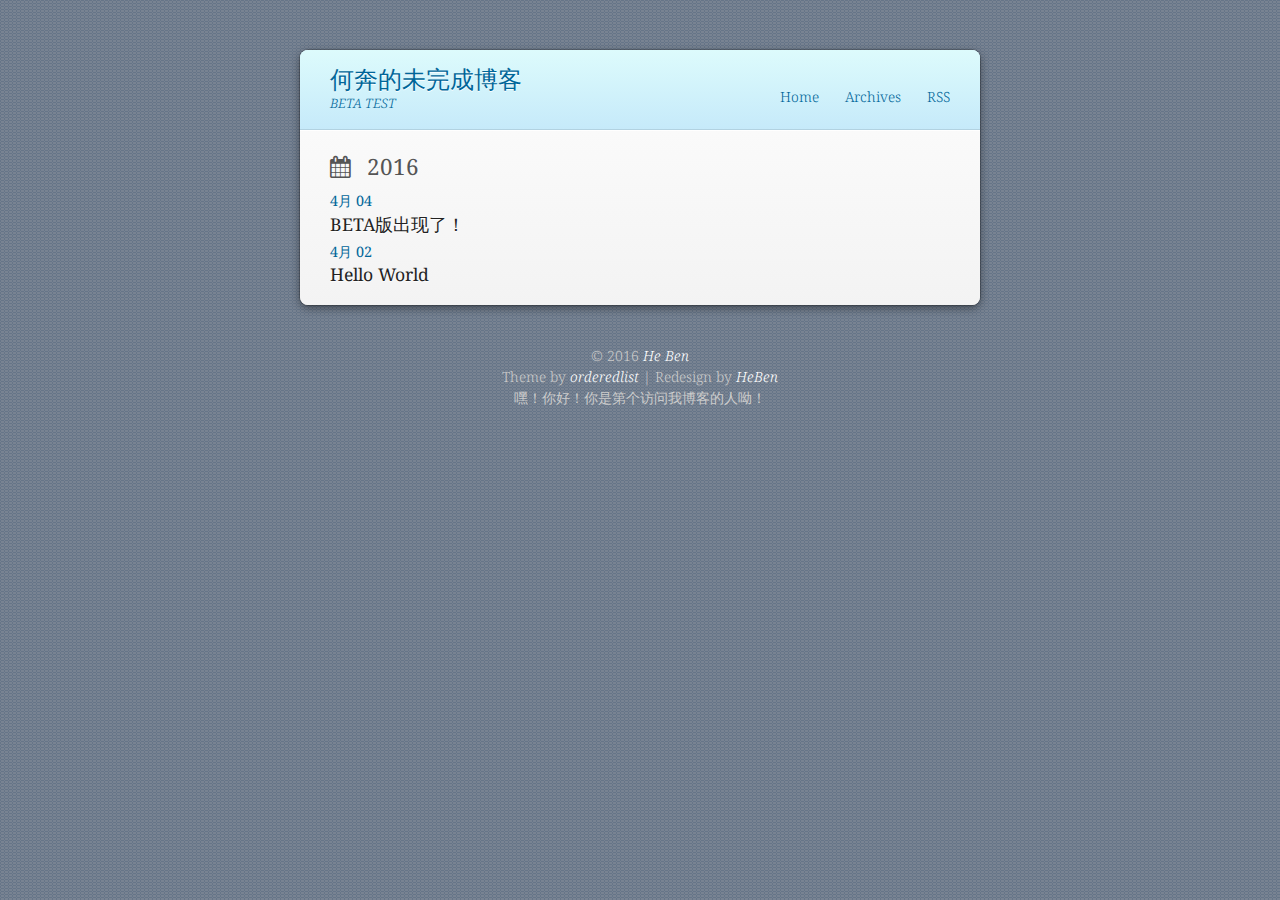
==== commit 93119008: "Site updated: 2016-05-22 20:56:27" ====
--- a/archives/index.html
+++ b/archives/index.html
@@ -117,9 +117,14 @@
 <div class="theme-copyright">
   Theme by <a href="https://github.com/orderedlist" target="_blank">orderedlist</a>
    | 
-  Redesign by <a href="http://heroicyang.com/" target="_blank">Heroic Yang</a>
+  Redesign by <a href="http://heroicyang.com/" target="_blank">HeBen</a>
 </div>
-<div class="clearfix"></div></footer>
+<div class="clearfix"></div>
+<script async src="https://dn-lbstatics.qbox.me/busuanzi/2.3/busuanzi.pure.mini.js">
+</script>
+<span id="busuanzi_container_site_pv">
+    嘿！你好！你是第<span id="busuanzi_value_site_pv"></span>个访问我博客的人呦！
+</span></footer>
   <script src="//ajax.googleapis.com/ajax/libs/jquery/1.8/jquery.min.js"></script>
 <script src="/js/scale.fix.js"></script>
 <script src="/js/jquery.imagesloaded.min.js"></script>
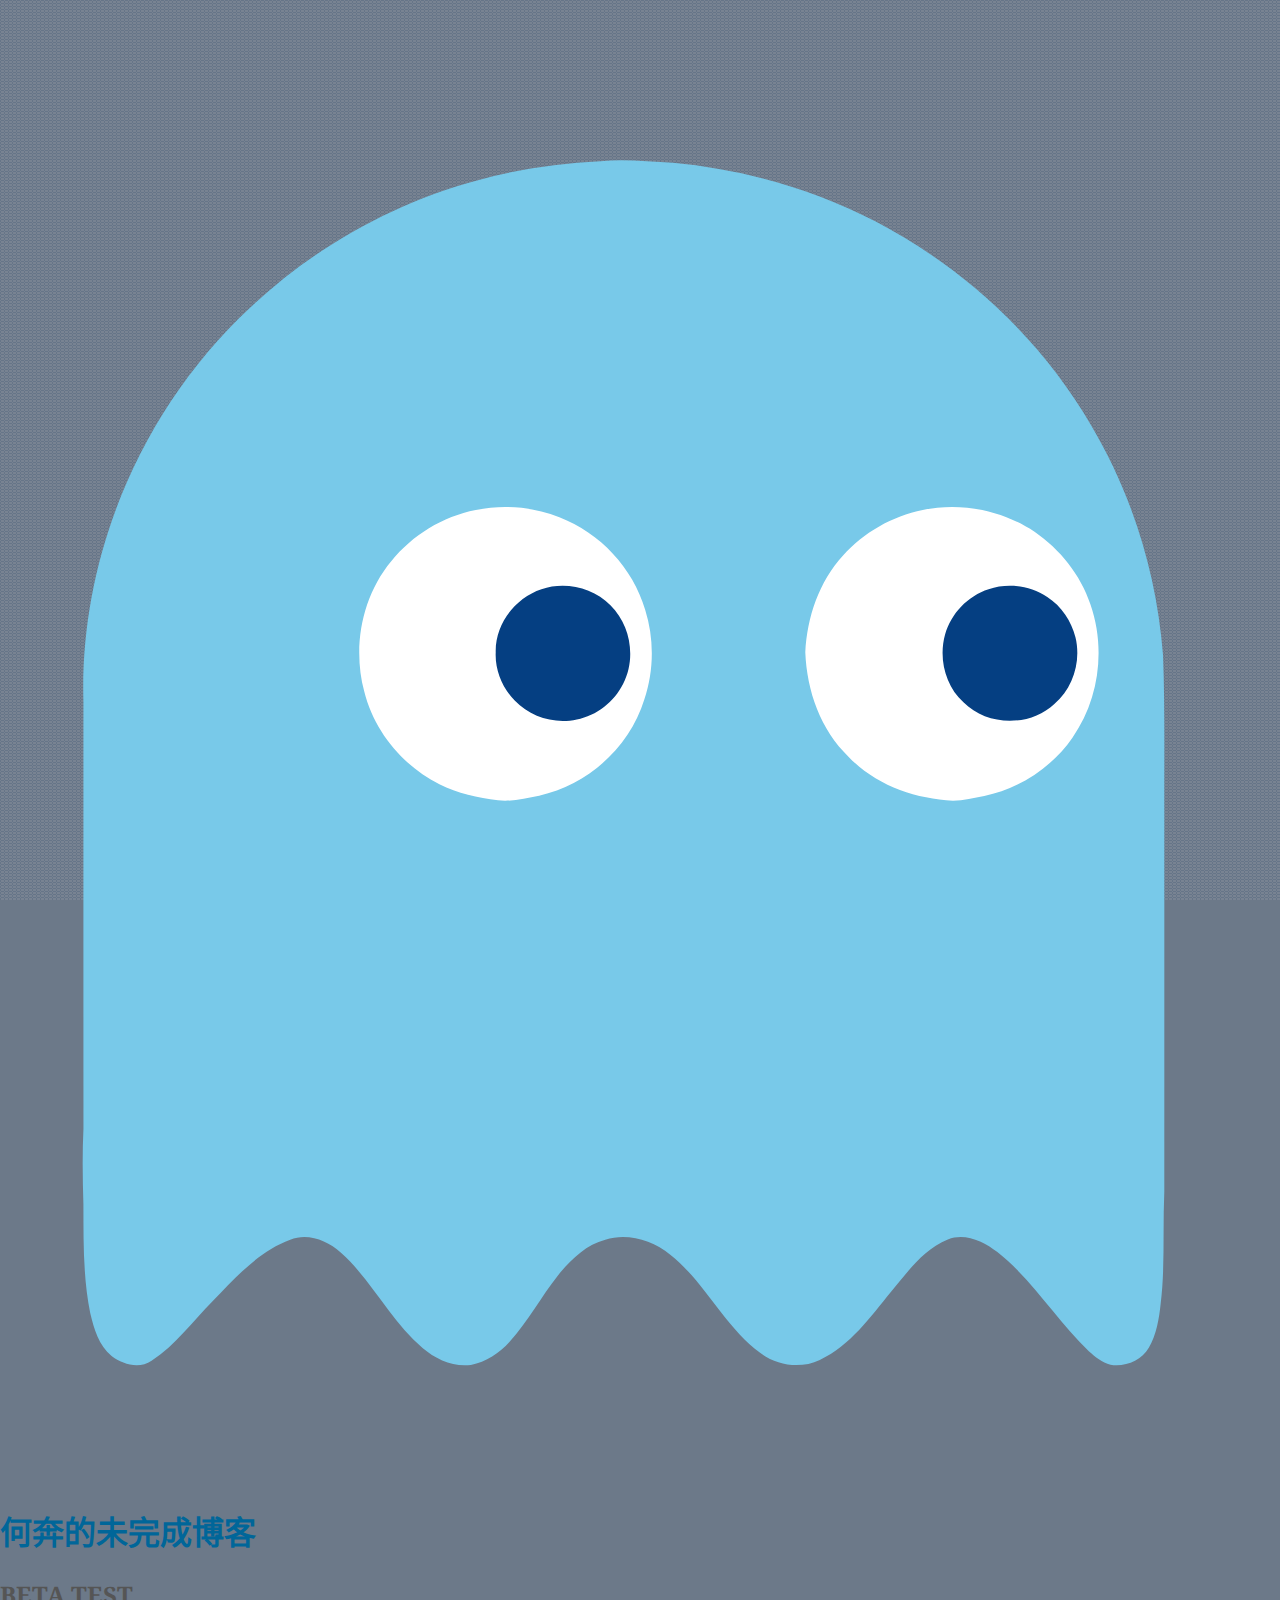
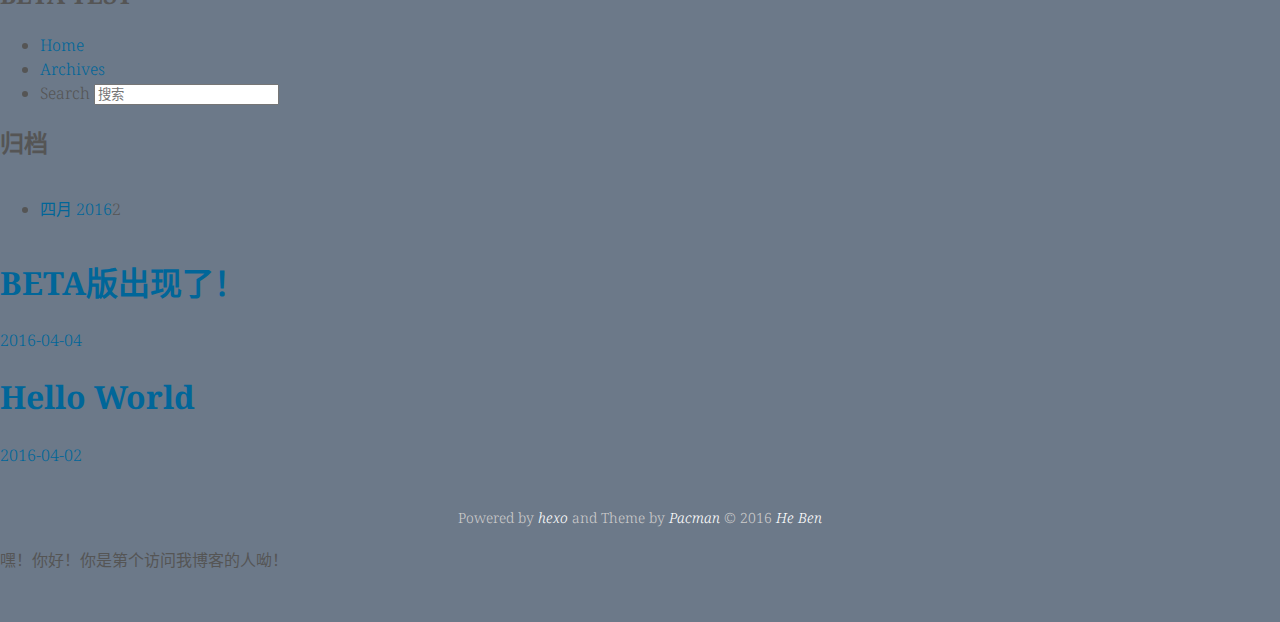
==== commit 7e69a8bb: "Site updated: 2016-05-22 21:16:12" ====
--- a/archives/index.html
+++ b/archives/index.html
@@ -1,157 +1,184 @@
-<!DOCTYPE HTML>
-<html>
+
+  <!DOCTYPE HTML>
+<html lang="zh-CN">
 <head>
-  <meta charset="utf-8">
-  <meta http-equiv="X-UA-Compatible" content="chrome=1">
+  <meta charset="UTF-8">
   
-  <title>归档 | 何奔的未完成博客</title>
-  <meta name="viewport" content="width=device-width, initial-scale=1, maximum-scale=1, user-scalable=no">
-  
+    <title>Archives | 何奔的未完成博客</title>
+    <meta name="viewport" content="width=device-width, initial-scale=1, maximum-scale=3, minimum-scale=1">
+    
     <meta name="author" content="He Ben">
-  
-  
-  <meta name="description" content="何奔的博客">
-<meta property="og:type" content="website">
-<meta property="og:title" content="何奔的未完成博客">
-<meta property="og:url" content="https://github.com/heben0011/archives/index.html">
-<meta property="og:site_name" content="何奔的未完成博客">
-<meta property="og:description" content="何奔的博客">
-<meta name="twitter:card" content="summary">
-<meta name="twitter:title" content="何奔的未完成博客">
-<meta name="twitter:description" content="何奔的博客">
-  
-    <link rel="alternate" href="/atom.xml" title="何奔的未完成博客" type="application/atom+xml">
-  
-  
-    <link rel="icon" type="image/x-icon" href="/favicon.ico">
-  
-  <link rel="stylesheet" href="/css/style.css">
-  <!--[if lt IE 9]><script src="//html5shiv.googlecode.com/svn/trunk/html5.js"></script><![endif]-->
-  
+    
+    <meta name="description" content="何奔的博客">
+    
+    
+    
+    
+    
+    <link rel="icon" href="/img/favicon.ico">
+    
+    
+    <link rel="apple-touch-icon" href="/img/pacman.jpg">
+    <link rel="apple-touch-icon-precomposed" href="/img/pacman.jpg">
+    
+    <link rel="stylesheet" href="/css/style.css">
 </head>
 
-<body>
-  <div class="wrapper">
-    <header id="header">
-  <div class="title">
-    <h1><a href="/">何奔的未完成博客</a></h1>
-    <p><a href="/">BETA TEST</a></p>
-  </div>
-  <nav class="nav">
-    <ul>
-      
-        <li><a href="/">Home</a></li>
-      
-        <li><a href="/archives">Archives</a></li>
-      
-      
-        <li><a href="/atom.xml">RSS</a></li>
-      
-    </ul>
-    <div class="clearfix"></div>
-  </nav>
-  <div class="clearfix"></div>
-</header>
-    <div class="content">
+    <body>
+      <header>
+        <div>
+		
+			<div id="imglogo">
+				<a href="/"><img src="/img/logo.svg" alt="何奔的未完成博客" title="何奔的未完成博客"/></a>
+			</div>
+			
+			<div id="textlogo">
+				<h1 class="site-name"><a href="/" title="何奔的未完成博客">何奔的未完成博客</a></h1>
+				<h2 class="blog-motto">BETA TEST</h2>
+			</div>
+			<div class="navbar"><a class="navbutton navmobile" href="#" title="菜单">
+			</a></div>
+			<nav class="animated">
+				<ul>
+					
+						<li><a href="/">Home</a></li>
+					
+						<li><a href="/archives">Archives</a></li>
+					
+					<li>
+					
+					<form class="search" action="//google.com/search" method="get" accept-charset="utf-8">
+						<label>Search</label>
+						<input type="text" id="search" name="q" autocomplete="off" maxlength="20" placeholder="搜索" />
+						<input type="hidden" name="q" value="site:github.com/heben0011">
+					</form>
+					
+					</li>
+				</ul>
+			</nav>			
+</div>
+
+      </header>
+      <div id="container">
+        
+
+<div class="archive-title" >
+  <h2 class="archive-icon">归档</h2>
+  
+  <div class="archiveslist archive-float clearfix">
+   <ul class="archive-list"><li class="archive-list-item"><a class="archive-list-link" href="/archives/2016/04/">四月 2016</a><span class="archive-list-count">2</span></li></ul>
+ </div>
+  
+</div>
+<div id="main" class="archive-part clearfix">
+  <div id="archive-page">
+
+  <section class="post" itemscope itemprop="blogPost">
+  
+    <a href="/2016/04/04/BETA版出现了！/" title="BETA版出现了！" itemprop="url">
+  
+    <h1 itemprop="name">BETA版出现了！</h1>
+    
+    <time datetime="2016-04-03T16:15:48.000Z" itemprop="datePublished">2016-04-04</time>
+  </a>
+</section>
+
+  <section class="post" itemscope itemprop="blogPost">
+  
+    <a href="/2016/04/02/hello-world/" title="Hello World" itemprop="url">
+  
+    <h1 itemprop="name">Hello World</h1>
+    
+    <time datetime="2016-04-02T09:28:48.099Z" itemprop="datePublished">2016-04-02</time>
+  </a>
+</section>
 
 
+  </div>
+</div>
 
-
-  
-  
-    
-    
-      
-      
-      <section class="archives-wrapper">
-        
-        <h2 class="archives-title archives-year">
-          <a href="/archives/2016">2016</a>
-        </h2>
-        
-        <div class="archives">
-    
-    <article class="post">
-  <header>
-    <a href="/2016/04/04/BETA版出现了！/">
-  <time datetime="2016-04-03T16:15:48.000Z">
-    4月 04
-  </time>
-</a>
-    
-  
-    <h1 class="title"><a href="/2016/04/04/BETA版出现了！/">BETA版出现了！</a></h1>
-  
-
-  </header>
-</article>
-  
-    
-    
-    <article class="post">
-  <header>
-    <a href="/2016/04/02/hello-world/">
-  <time datetime="2016-04-02T09:28:48.099Z">
-    4月 02
-  </time>
-</a>
-    
-  
-    <h1 class="title"><a href="/2016/04/02/hello-world/">Hello World</a></h1>
-  
-
-  </header>
-</article>
-  
-  
-    </div></section>
-  
-
+      </div>
+      <footer><div id="footer" >
+	
+	<div class="line">
+		<span></span>
+		<div class="author"></div>
+	</div>
+	
+	
+	<div class="social-font clearfix">
+		
+		<a href="http://weibo.com/http://weibo.com/3191573155" target="_blank" title="weibo"></a>
+		
+		
+		
+		<a href="https://github.com/https://github.com/heben0011" target="_blank" title="github"></a>
+		
+		
+		
+	</div>
+		<p class="copyright">Powered by <a href="http://hexo.io" target="_blank" title="hexo">hexo</a> and Theme by <a href="https://github.com/A-limon/pacman" target="_blank" title="Pacman">Pacman</a> © 2016 
+		
+		<a href="https://github.com/heben0011" target="_blank" title="He Ben">He Ben</a>
+		
+		</p>
 </div>
-  </div>
-  <footer id="footer"><div class="copyright">
-  
-  &copy; 2016 <a href="/">He Ben</a>
-  
-</div>
-<div class="theme-copyright">
-  Theme by <a href="https://github.com/orderedlist" target="_blank">orderedlist</a>
-   | 
-  Redesign by <a href="http://heroicyang.com/" target="_blank">HeBen</a>
-</div>
-<div class="clearfix"></div>
 <script async src="https://dn-lbstatics.qbox.me/busuanzi/2.3/busuanzi.pure.mini.js">
 </script>
 <span id="busuanzi_container_site_pv">
     嘿！你好！你是第<span id="busuanzi_value_site_pv"></span>个访问我博客的人呦！
 </span></footer>
-  <script src="//ajax.googleapis.com/ajax/libs/jquery/1.8/jquery.min.js"></script>
-<script src="/js/scale.fix.js"></script>
-<script src="/js/jquery.imagesloaded.min.js"></script>
-<script src="/js/gallery.js"></script>
-
-
+      <script src="/js/jquery-2.1.0.min.js"></script>
 <script type="text/javascript">
-  var duoshuoQuery = { short_name: 'heben0011' };
-  (function() {
-    var ds = document.createElement('script');
-    ds.type = 'text/javascript';
-    ds.async = true;
-    ds.src = 'http://static.duoshuo.com/embed.js';
-    ds.charset = 'UTF-8';
-    (document.getElementsByTagName('head')[0] || document.getElementsByTagName('body')[0]).appendChild(ds);
-  })();
+$(document).ready(function(){ 
+  $('.navbar').click(function(){
+    $('header nav').toggleClass('shownav');
+  });
+  var myWidth = 0;
+  function getSize(){
+    if( typeof( window.innerWidth ) == 'number' ) {
+      myWidth = window.innerWidth;
+    } else if( document.documentElement && document.documentElement.clientWidth) {
+      myWidth = document.documentElement.clientWidth;
+    };
+  };
+  var m = $('#main'),
+      a = $('#asidepart'),
+      c = $('.closeaside'),
+      o = $('.openaside');
+  $(window).resize(function(){
+    getSize(); 
+    if (myWidth >= 1024) {
+      $('header nav').removeClass('shownav');
+    }else
+    {
+      m.removeClass('moveMain');
+      a.css('display', 'block').removeClass('fadeOut');
+      o.css('display', 'none');
+        
+    }
+  });
+  c.click(function(){
+    a.addClass('fadeOut').css('display', 'none');
+    o.css('display', 'block').addClass('fadeIn');
+    m.addClass('moveMain');
+  });
+  o.click(function(){
+    o.css('display', 'none').removeClass('beforeFadeIn');
+    a.css('display', 'block').removeClass('fadeOut').addClass('fadeIn');      
+    m.removeClass('moveMain');
+  });
+  $(window).scroll(function(){
+    o.css("top",Math.max(80,260-$(this).scrollTop()));
+  });
+});
 </script>
 
 
 
-<link rel="stylesheet" href="/fancybox/jquery.fancybox.css" media="screen" type="text/css">
-<script src="/fancybox/jquery.fancybox.pack.js"></script>
-<script type="text/javascript">
-  (function($){
-    $('.fancybox').fancybox();
-  })(jQuery);
-</script>
 
-</body>
-</html>+
+
+
+    </body>
+   </html>
